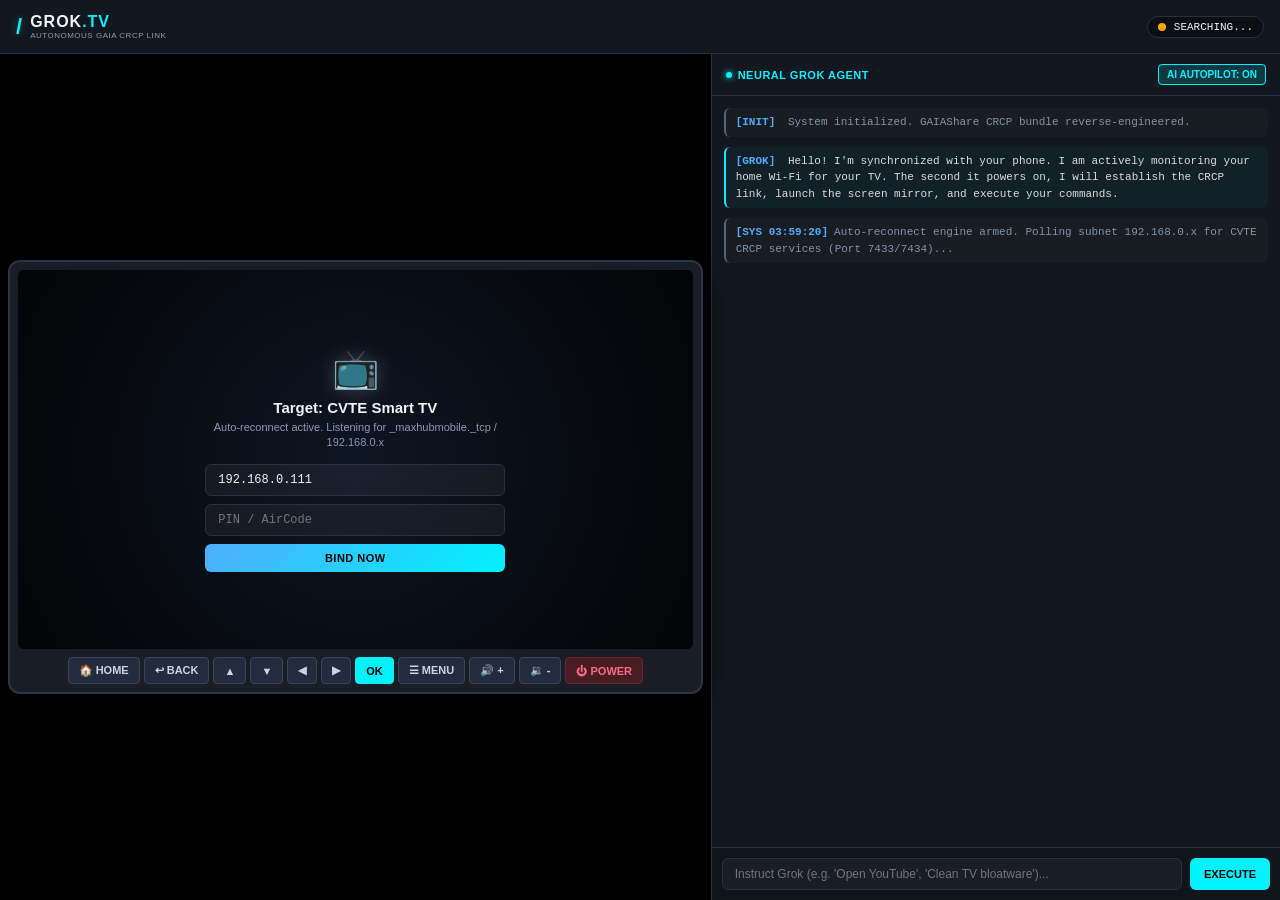
==== miniapp-gaia-grok/index.html @ cc1191ce "Add AntiGem Grok TV autonomous mini-app" ====
<!DOCTYPE html>
<html lang="en">
<head>
  <meta charset="UTF-8">
  <meta name="viewport" content="width=device-width, initial-scale=1.0, user-scalable=no, viewport-fit=cover">
  <title>GAIA Grok TV</title>
  <link rel="stylesheet" href="style.css">
</head>
<body>
  <div id="app">
    <!-- Header with Grok Cyberpunk branding -->
    <header class="grok-header">
      <div class="logo-area">
        <div class="grok-slash">/</div>
        <div class="title-wrap">
          <h1>GROK<span class="highlight">.TV</span></h1>
          <span class="sub">AUTONOMOUS GAIA CRCP LINK</span>
        </div>
      </div>
      <div class="connection-badge" id="connBadge">
        <span class="status-dot pulsing"></span>
        <span id="connStatusText">SEARCHING...</span>
      </div>
    </header>

    <!-- Main Workspace: Split View -->
    <main class="workspace">
      <!-- Left / Top: TV Viewport & Control Surface -->
      <section class="tv-container">
        <div class="tv-frame">
          <div class="tv-bezel">
            <div class="tv-screen" id="tvScreen">
              <!-- TV Canvas / Simulated Live Feed -->
              <canvas id="tvCanvas" width="960" height="540"></canvas>
              
              <!-- Touch & Cursor Overlay -->
              <div id="aiCursor" class="ai-cursor">
                <div class="cursor-glow"></div>
                <span class="cursor-label">GROK</span>
              </div>
              
              <!-- Disconnected / Searching Overlay -->
              <div class="tv-standby-overlay" id="tvStandby">
                <div class="radar-sweep"></div>
                <div class="standby-card">
                  <div class="standby-icon">📺</div>
                  <h3 id="standbyHeading">Target: CVTE Smart TV</h3>
                  <p id="standbySub">Auto-reconnect active. Listening for _maxhubmobile._tcp / 192.168.0.x</p>
                  
                  <div class="quick-config">
                    <input type="text" id="targetIpInput" placeholder="TV IP (e.g. 192.168.0.111)" value="192.168.0.111">
                    <input type="text" id="airCodeInput" placeholder="PIN / AirCode" maxlength="6">
                    <button id="btnManualConnect" class="cyber-btn">BIND NOW</button>
                  </div>
                </div>
              </div>
            </div>
            
            <div class="tv-controls-bar">
              <button class="nav-key" data-key="HOME">🏠 HOME</button>
              <button class="nav-key" data-key="BACK">↩ BACK</button>
              <button class="nav-key" data-key="UP">▲</button>
              <button class="nav-key" data-key="DOWN">▼</button>
              <button class="nav-key" data-key="LEFT">◀</button>
              <button class="nav-key" data-key="RIGHT">▶</button>
              <button class="nav-key highlight" data-key="OK">OK</button>
              <button class="nav-key" data-key="MENU">☰ MENU</button>
              <button class="nav-key" data-key="VOL_UP">🔊 +</button>
              <button class="nav-key" data-key="VOL_DOWN">🔉 -</button>
              <button class="nav-key red" data-key="POWER">⏻ POWER</button>
            </div>
          </div>
        </div>
      </section>

      <!-- Right / Bottom: Grok AI Live Activity & Neural Feed -->
      <section class="grok-sidebar">
        <div class="sidebar-header">
          <div class="ai-mode-tag">
            <span class="pulse-ring"></span>
            NEURAL GROK AGENT
          </div>
          <button id="btnAiToggle" class="toggle-btn active">AI AUTOPILOT: ON</button>
        </div>

        <!-- Grok Thinking & Action Stream -->
        <div class="ai-stream" id="aiStream">
          <div class="stream-entry sys">
            <span class="timestamp">[INIT]</span>
            <span class="msg">System initialized. GAIAShare CRCP bundle reverse-engineered.</span>
          </div>
          <div class="stream-entry ai">
            <span class="timestamp">[GROK]</span>
            <span class="msg">Hello! I'm synchronized with your phone. I am actively monitoring your home Wi-Fi for your TV. The second it powers on, I will establish the CRCP link, launch the screen mirror, and execute your commands.</span>
          </div>
        </div>

        <!-- Grok Prompt & Interactive Command Input -->
        <div class="grok-input-area">
          <input type="text" id="grokPrompt" placeholder="Instruct Grok (e.g. 'Open YouTube', 'Clean TV bloatware')...">
          <button id="btnSendPrompt" class="send-btn">EXECUTE</button>
        </div>
      </section>
    </main>
  </div>

  <script src="app.js"></script>
</body>
</html>
---- miniapp-gaia-grok/style.css ----
:root {
  --bg-dark: #0a0c10;
  --bg-card: #13171f;
  --bg-panel: #1a202c;
  --border-color: #273142;
  --text-main: #f0f4f8;
  --text-muted: #8b9bb4;
  --accent-cyan: #00f2fe;
  --accent-glow: rgba(0, 242, 254, 0.35);
  --accent-neon: #4facfe;
  --accent-danger: #ff4757;
  --font-mono: 'JetBrains Mono', 'Fira Code', 'Courier New', monospace;
  --font-sans: -apple-system, BlinkMacSystemFont, 'Segoe UI', Roboto, sans-serif;
}

* {
  box-sizing: border-box;
  margin: 0;
  padding: 0;
  -webkit-tap-highlight-color: transparent;
}

body {
  background-color: var(--bg-dark);
  color: var(--text-main);
  font-family: var(--font-sans);
  height: 100vh;
  overflow: hidden;
  display: flex;
  flex-direction: column;
}

#app {
  display: flex;
  flex-direction: column;
  height: 100vh;
}

/* Header */
.grok-header {
  height: 54px;
  background-color: var(--bg-card);
  border-bottom: 1px solid var(--border-color);
  display: flex;
  align-items: center;
  justify-content: space-between;
  padding: 0 16px;
  flex-shrink: 0;
}

.logo-area {
  display: flex;
  align-items: center;
  gap: 8px;
}

.grok-slash {
  font-size: 22px;
  font-weight: 900;
  color: var(--accent-cyan);
  text-shadow: 0 0 10px var(--accent-glow);
}

.title-wrap h1 {
  font-size: 16px;
  font-weight: 800;
  letter-spacing: 1px;
}

.title-wrap .highlight {
  color: var(--accent-cyan);
}

.title-wrap .sub {
  font-size: 8px;
  color: var(--text-muted);
  letter-spacing: 0.5px;
  display: block;
}

.connection-badge {
  display: flex;
  align-items: center;
  gap: 8px;
  background: rgba(0, 0, 0, 0.4);
  padding: 4px 10px;
  border-radius: 20px;
  border: 1px solid var(--border-color);
  font-family: var(--font-mono);
  font-size: 11px;
}

.status-dot {
  width: 8px;
  height: 8px;
  border-radius: 50%;
  background-color: #ffa502;
}

.status-dot.connected {
  background-color: #2ed573;
  box-shadow: 0 0 8px #2ed573;
}

.status-dot.pulsing {
  animation: pulse-ring 1.5s infinite ease-in-out;
}

@keyframes pulse-ring {
  0% { transform: scale(0.9); opacity: 0.7; }
  50% { transform: scale(1.3); opacity: 1; }
  100% { transform: scale(0.9); opacity: 0.7; }
}

/* Workspace Layout */
.workspace {
  flex: 1;
  display: flex;
  flex-direction: column;
  overflow: hidden;
}

@media (min-width: 768px) {
  .workspace {
    flex-direction: row;
  }
}

/* TV Bezel & Screen */
.tv-container {
  flex: 1.1;
  display: flex;
  flex-direction: column;
  background: #000;
  padding: 8px;
  position: relative;
  justify-content: center;
  align-items: center;
}

.tv-frame {
  width: 100%;
  max-width: 800px;
  display: flex;
  flex-direction: column;
  gap: 6px;
}

.tv-bezel {
  background: #181d26;
  border-radius: 12px;
  border: 2px solid #2b3648;
  padding: 8px;
  box-shadow: 0 10px 30px rgba(0,0,0,0.8);
  display: flex;
  flex-direction: column;
  gap: 8px;
}

.tv-screen {
  width: 100%;
  aspect-ratio: 16 / 9;
  background: #050608;
  border-radius: 6px;
  position: relative;
  overflow: hidden;
  cursor: crosshair;
}

#tvCanvas {
  width: 100%;
  height: 100%;
  display: block;
}

/* AI Cursor Indicator */
.ai-cursor {
  position: absolute;
  width: 22px;
  height: 22px;
  pointer-events: none;
  transform: translate(-50%, -50%);
  display: none;
  z-index: 10;
  transition: all 0.15s cubic-bezier(0.1, 0.7, 0.1, 1);
}

.cursor-glow {
  width: 100%;
  height: 100%;
  border: 2px solid var(--accent-cyan);
  border-radius: 50%;
  box-shadow: 0 0 12px var(--accent-cyan);
  background: rgba(0, 242, 254, 0.2);
}

.cursor-label {
  position: absolute;
  top: -16px;
  left: 20px;
  background: var(--accent-cyan);
  color: #000;
  font-size: 8px;
  font-weight: 800;
  padding: 1px 4px;
  border-radius: 3px;
}

/* Standby / Scanning Screen */
.tv-standby-overlay {
  position: absolute;
  inset: 0;
  display: flex;
  justify-content: center;
  align-items: center;
  background: radial-gradient(circle at center, #0e1522 0%, #030406 100%);
  z-index: 5;
}

.standby-card {
  text-align: center;
  padding: 20px;
  max-width: 340px;
}

.standby-icon {
  font-size: 38px;
  margin-bottom: 8px;
  filter: drop-shadow(0 0 10px rgba(255, 255, 255, 0.2));
}

.standby-card h3 {
  font-size: 15px;
  color: var(--text-main);
  margin-bottom: 4px;
}

.standby-card p {
  font-size: 11px;
  color: var(--text-muted);
  margin-bottom: 14px;
  line-height: 1.4;
}

.quick-config {
  display: flex;
  flex-direction: column;
  gap: 8px;
}

.quick-config input {
  background: rgba(255, 255, 255, 0.05);
  border: 1px solid var(--border-color);
  border-radius: 6px;
  color: var(--text-main);
  padding: 8px 12px;
  font-size: 12px;
  font-family: var(--font-mono);
  outline: none;
}

.quick-config input:focus {
  border-color: var(--accent-cyan);
}

.cyber-btn {
  background: linear-gradient(135deg, var(--accent-neon), var(--accent-cyan));
  color: #000;
  font-weight: 700;
  border: none;
  padding: 8px 14px;
  border-radius: 6px;
  cursor: pointer;
  font-size: 11px;
  letter-spacing: 0.5px;
}

/* TV Controls Bar */
.tv-controls-bar {
  display: flex;
  flex-wrap: wrap;
  gap: 4px;
  justify-content: center;
}

.nav-key {
  background: #232c3d;
  color: #c9d6df;
  border: 1px solid #37465f;
  padding: 6px 10px;
  border-radius: 4px;
  font-size: 11px;
  cursor: pointer;
  font-weight: 600;
}

.nav-key:active {
  background: var(--accent-cyan);
  color: #000;
}

.nav-key.highlight {
  background: var(--accent-cyan);
  color: #000;
  border-color: var(--accent-cyan);
}

.nav-key.red {
  background: #471d24;
  border-color: #69242f;
  color: #ff6b81;
}

/* Grok AI Sidebar */
.grok-sidebar {
  flex: 0.9;
  background-color: var(--bg-card);
  border-top: 1px solid var(--border-color);
  display: flex;
  flex-direction: column;
  overflow: hidden;
}

@media (min-width: 768px) {
  .grok-sidebar {
    border-top: none;
    border-left: 1px solid var(--border-color);
  }
}

.sidebar-header {
  padding: 10px 14px;
  border-bottom: 1px solid var(--border-color);
  display: flex;
  justify-content: space-between;
  align-items: center;
}

.ai-mode-tag {
  display: flex;
  align-items: center;
  gap: 6px;
  font-size: 11px;
  font-weight: 700;
  color: var(--accent-cyan);
  letter-spacing: 0.5px;
}

.pulse-ring {
  width: 6px;
  height: 6px;
  background-color: var(--accent-cyan);
  border-radius: 50%;
  box-shadow: 0 0 6px var(--accent-cyan);
}

.toggle-btn {
  background: rgba(0, 242, 254, 0.15);
  color: var(--accent-cyan);
  border: 1px solid var(--accent-cyan);
  padding: 4px 8px;
  font-size: 10px;
  font-weight: 700;
  border-radius: 4px;
  cursor: pointer;
}

/* AI Stream */
.ai-stream {
  flex: 1;
  padding: 12px;
  overflow-y: auto;
  display: flex;
  flex-direction: column;
  gap: 10px;
  font-family: var(--font-mono);
  font-size: 11px;
}

.stream-entry {
  line-height: 1.5;
  padding: 6px 10px;
  border-radius: 6px;
  background: rgba(255, 255, 255, 0.02);
  border-left: 2px solid transparent;
}

.stream-entry.sys {
  border-color: #576574;
  color: #8395a7;
}

.stream-entry.ai {
  border-color: var(--accent-cyan);
  background: rgba(0, 242, 254, 0.04);
  color: #dcdde1;
}

.stream-entry.action {
  border-color: #ffa502;
  color: #fffa65;
}

.stream-entry .timestamp {
  color: var(--accent-neon);
  margin-right: 6px;
  font-weight: bold;
}

/* Input Area */
.grok-input-area {
  padding: 10px;
  border-top: 1px solid var(--border-color);
  display: flex;
  gap: 8px;
  background: #10141b;
}

.grok-input-area input {
  flex: 1;
  background: #181d26;
  border: 1px solid var(--border-color);
  border-radius: 6px;
  padding: 8px 12px;
  color: var(--text-main);
  font-size: 12px;
  outline: none;
}

.grok-input-area input:focus {
  border-color: var(--accent-cyan);
}

.send-btn {
  background: var(--accent-cyan);
  color: #000;
  border: none;
  font-weight: 800;
  padding: 8px 14px;
  border-radius: 6px;
  cursor: pointer;
  font-size: 11px;
}
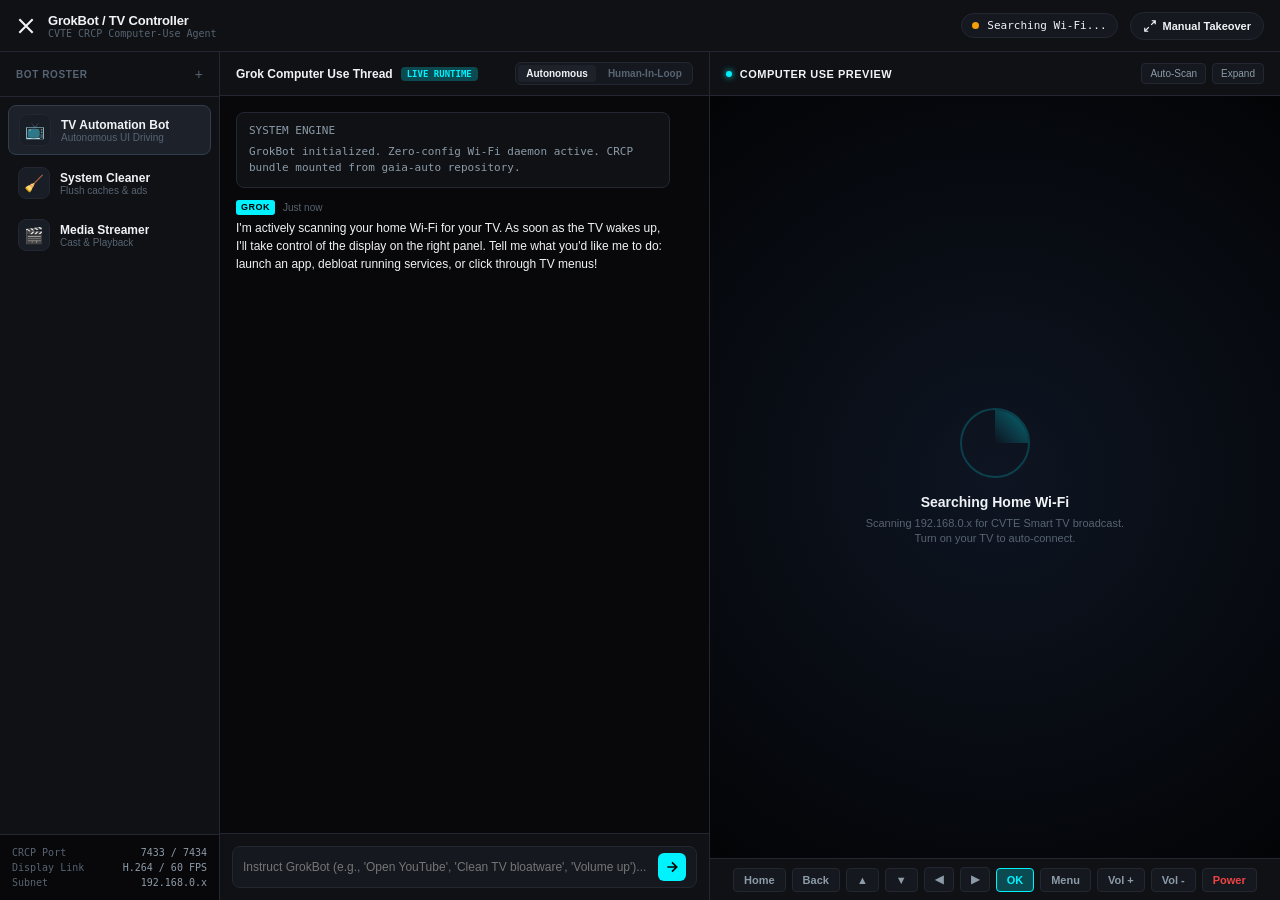
==== commit 5f75f7b0: "Overhaul mini-app to official xAI GrokBot Computer Use interface" ====
--- a/miniapp-gaia-grok/index.html
+++ b/miniapp-gaia-grok/index.html
@@ -3,105 +3,192 @@
 <head>
   <meta charset="UTF-8">
   <meta name="viewport" content="width=device-width, initial-scale=1.0, user-scalable=no, viewport-fit=cover">
-  <title>GAIA Grok TV</title>
+  <title>GrokBot — Computer Use & TV Automation</title>
   <link rel="stylesheet" href="style.css">
 </head>
-<body>
-  <div id="app">
-    <!-- Header with Grok Cyberpunk branding -->
-    <header class="grok-header">
-      <div class="logo-area">
-        <div class="grok-slash">/</div>
-        <div class="title-wrap">
-          <h1>GROK<span class="highlight">.TV</span></h1>
-          <span class="sub">AUTONOMOUS GAIA CRCP LINK</span>
+<body class="grok-dark">
+  <div id="app" class="grok-layout">
+    
+    <!-- Top Navigation Context Bar -->
+    <header class="grok-topbar">
+      <div class="topbar-left">
+        <div class="xai-logo">
+          <svg width="20" height="20" viewBox="0 0 24 24" fill="none" stroke="currentColor" stroke-width="2.5">
+            <path d="M4 4l16 16M4 20L20 4"/>
+          </svg>
+        </div>
+        <div class="bot-identity">
+          <span class="bot-name">GrokBot / TV Controller</span>
+          <span class="bot-role">CVTE CRCP Computer-Use Agent</span>
         </div>
       </div>
-      <div class="connection-badge" id="connBadge">
-        <span class="status-dot pulsing"></span>
-        <span id="connStatusText">SEARCHING...</span>
+
+      <div class="topbar-right">
+        <!-- Live Wi-Fi Radar Badge -->
+        <div class="connection-status" id="connStatus">
+          <span class="pulse-indicator"></span>
+          <span id="connLabel">Searching Wi-Fi...</span>
+        </div>
+
+        <button id="btnTakeover" class="action-pill-btn takeover">
+          <svg width="14" height="14" viewBox="0 0 24 24" fill="none" stroke="currentColor" stroke-width="2">
+            <path d="M15 3h6v6M9 21H3v-6M21 3l-7 7M3 21l7-7"/>
+          </svg>
+          <span id="takeoverText">Manual Takeover</span>
+        </button>
       </div>
     </header>
 
-    <!-- Main Workspace: Split View -->
-    <main class="workspace">
-      <!-- Left / Top: TV Viewport & Control Surface -->
-      <section class="tv-container">
-        <div class="tv-frame">
-          <div class="tv-bezel">
-            <div class="tv-screen" id="tvScreen">
-              <!-- TV Canvas / Simulated Live Feed -->
-              <canvas id="tvCanvas" width="960" height="540"></canvas>
-              
-              <!-- Touch & Cursor Overlay -->
-              <div id="aiCursor" class="ai-cursor">
-                <div class="cursor-glow"></div>
-                <span class="cursor-label">GROK</span>
-              </div>
-              
-              <!-- Disconnected / Searching Overlay -->
-              <div class="tv-standby-overlay" id="tvStandby">
-                <div class="radar-sweep"></div>
-                <div class="standby-card">
-                  <div class="standby-icon">📺</div>
-                  <h3 id="standbyHeading">Target: CVTE Smart TV</h3>
-                  <p id="standbySub">Auto-reconnect active. Listening for _maxhubmobile._tcp / 192.168.0.x</p>
-                  
-                  <div class="quick-config">
-                    <input type="text" id="targetIpInput" placeholder="TV IP (e.g. 192.168.0.111)" value="192.168.0.111">
-                    <input type="text" id="airCodeInput" placeholder="PIN / AirCode" maxlength="6">
-                    <button id="btnManualConnect" class="cyber-btn">BIND NOW</button>
-                  </div>
-                </div>
-              </div>
+    <!-- Main Multi-Pane Workspace -->
+    <div class="grok-workspace">
+      
+      <!-- Left Pane: Bot Roster & Task Modes -->
+      <aside class="bot-roster-pane">
+        <div class="roster-header">
+          <span>BOT ROSTER</span>
+          <button class="icon-btn-subtle" title="New Agent">+</button>
+        </div>
+
+        <ul class="roster-list">
+          <li class="roster-item active" data-bot="tv-agent">
+            <div class="bot-avatar tv-avatar">📺</div>
+            <div class="bot-meta">
+              <span class="name">TV Automation Bot</span>
+              <span class="status-msg">Autonomous UI Driving</span>
             </div>
-            
-            <div class="tv-controls-bar">
-              <button class="nav-key" data-key="HOME">🏠 HOME</button>
-              <button class="nav-key" data-key="BACK">↩ BACK</button>
-              <button class="nav-key" data-key="UP">▲</button>
-              <button class="nav-key" data-key="DOWN">▼</button>
-              <button class="nav-key" data-key="LEFT">◀</button>
-              <button class="nav-key" data-key="RIGHT">▶</button>
-              <button class="nav-key highlight" data-key="OK">OK</button>
-              <button class="nav-key" data-key="MENU">☰ MENU</button>
-              <button class="nav-key" data-key="VOL_UP">🔊 +</button>
-              <button class="nav-key" data-key="VOL_DOWN">🔉 -</button>
-              <button class="nav-key red" data-key="POWER">⏻ POWER</button>
+          </li>
+          <li class="roster-item" data-bot="debloat-agent">
+            <div class="bot-avatar clean-avatar">🧹</div>
+            <div class="bot-meta">
+              <span class="name">System Cleaner</span>
+              <span class="status-msg">Flush caches & ads</span>
             </div>
+          </li>
+          <li class="roster-item" data-bot="media-agent">
+            <div class="bot-avatar media-avatar">🎬</div>
+            <div class="bot-meta">
+              <span class="name">Media Streamer</span>
+              <span class="status-msg">Cast & Playback</span>
+            </div>
+          </li>
+        </ul>
+
+        <div class="roster-footer">
+          <div class="system-stats">
+            <div class="stat-row">
+              <span>CRCP Port</span>
+              <span class="val">7433 / 7434</span>
+            </div>
+            <div class="stat-row">
+              <span>Display Link</span>
+              <span class="val">H.264 / 60 FPS</span>
+            </div>
+            <div class="stat-row">
+              <span>Subnet</span>
+              <span class="val">192.168.0.x</span>
+            </div>
+          </div>
+        </div>
+      </aside>
+
+      <!-- Center Pane: Grok Neural Conversation & Action Log -->
+      <section class="grok-chat-pane">
+        <div class="chat-header">
+          <div class="chat-title">
+            <span class="agent-title">Grok Computer Use Thread</span>
+            <span class="agent-badge">LIVE RUNTIME</span>
+          </div>
+          <div class="mode-selector">
+            <button class="mode-chip active" id="modeAuto">Autonomous</button>
+            <button class="mode-chip" id="modeStep">Human-In-Loop</button>
+          </div>
+        </div>
+
+        <!-- Chat Stream & Execution Blocks -->
+        <div class="chat-feed" id="chatFeed">
+          <div class="message-block system">
+            <div class="msg-header">SYSTEM ENGINE</div>
+            <div class="msg-body">
+              GrokBot initialized. Zero-config Wi-Fi daemon active. CRCP bundle mounted from <code>gaia-auto</code> repository.
+            </div>
+          </div>
+
+          <div class="message-block grok">
+            <div class="msg-header">
+              <span class="grok-pill">GROK</span>
+              <span class="msg-time">Just now</span>
+            </div>
+            <div class="msg-body">
+              I'm actively scanning your home Wi-Fi for your TV. As soon as the TV wakes up, I'll take control of the display on the right panel. Tell me what you'd like me to do: launch an app, debloat running services, or click through TV menus!
+            </div>
+          </div>
+        </div>
+
+        <!-- Grok Input Field -->
+        <div class="chat-input-bar">
+          <div class="input-wrapper">
+            <textarea id="userInput" rows="1" placeholder="Instruct GrokBot (e.g., 'Open YouTube', 'Clean TV bloatware', 'Volume up')..."></textarea>
+            <button id="btnSend" class="send-action-btn">
+              <svg width="16" height="16" viewBox="0 0 24 24" fill="none" stroke="currentColor" stroke-width="2.5">
+                <path d="M5 12h14M12 5l7 7-7 7"/>
+              </svg>
+            </button>
           </div>
         </div>
       </section>
 
-      <!-- Right / Bottom: Grok AI Live Activity & Neural Feed -->
-      <section class="grok-sidebar">
-        <div class="sidebar-header">
-          <div class="ai-mode-tag">
-            <span class="pulse-ring"></span>
-            NEURAL GROK AGENT
+      <!-- Right Pane: Computer Use Live Preview (TV Display & Cursor) -->
+      <section class="computer-preview-pane">
+        <div class="preview-header">
+          <div class="preview-title">
+            <span class="live-dot"></span>
+            <span>COMPUTER USE PREVIEW</span>
           </div>
-          <button id="btnAiToggle" class="toggle-btn active">AI AUTOPILOT: ON</button>
-        </div>
-
-        <!-- Grok Thinking & Action Stream -->
-        <div class="ai-stream" id="aiStream">
-          <div class="stream-entry sys">
-            <span class="timestamp">[INIT]</span>
-            <span class="msg">System initialized. GAIAShare CRCP bundle reverse-engineered.</span>
-          </div>
-          <div class="stream-entry ai">
-            <span class="timestamp">[GROK]</span>
-            <span class="msg">Hello! I'm synchronized with your phone. I am actively monitoring your home Wi-Fi for your TV. The second it powers on, I will establish the CRCP link, launch the screen mirror, and execute your commands.</span>
+          <div class="preview-controls">
+            <button id="btnRescan" class="subtle-btn" title="Re-scan Wi-Fi">Auto-Scan</button>
+            <button id="btnFullscreen" class="subtle-btn" title="Expand View">Expand</button>
           </div>
         </div>
 
-        <!-- Grok Prompt & Interactive Command Input -->
-        <div class="grok-input-area">
-          <input type="text" id="grokPrompt" placeholder="Instruct Grok (e.g. 'Open YouTube', 'Clean TV bloatware')...">
-          <button id="btnSendPrompt" class="send-btn">EXECUTE</button>
+        <div class="tv-viewport" id="tvViewport">
+          <!-- TV Screen Surface -->
+          <canvas id="tvDisplay" width="960" height="540"></canvas>
+          
+          <!-- Grok AI Computer-Use Cursor -->
+          <div id="aiCursor" class="grok-cursor">
+            <svg width="22" height="22" viewBox="0 0 24 24" fill="#000" stroke="#00f2fe" stroke-width="2">
+              <polygon points="3 3 10.07 19.97 12.58 12.58 19.97 10.07 3 3"/>
+            </svg>
+            <div class="cursor-tag">GROK</div>
+          </div>
+
+          <!-- Standby / Search Radar Screen -->
+          <div class="standby-screen" id="standbyScreen">
+            <div class="radar-circle">
+              <div class="sweep-arm"></div>
+            </div>
+            <h4>Searching Home Wi-Fi</h4>
+            <p>Scanning 192.168.0.x for CVTE Smart TV broadcast. Turn on your TV to auto-connect.</p>
+          </div>
+        </div>
+
+        <!-- TV Physical Navigation Strip -->
+        <div class="tv-remote-strip">
+          <button class="pill-key" data-key="HOME">Home</button>
+          <button class="pill-key" data-key="BACK">Back</button>
+          <button class="pill-key" data-key="UP">▲</button>
+          <button class="pill-key" data-key="DOWN">▼</button>
+          <button class="pill-key" data-key="LEFT">◀</button>
+          <button class="pill-key" data-key="RIGHT">▶</button>
+          <button class="pill-key highlight" data-key="OK">OK</button>
+          <button class="pill-key" data-key="MENU">Menu</button>
+          <button class="pill-key" data-key="VOL_UP">Vol +</button>
+          <button class="pill-key" data-key="VOL_DOWN">Vol -</button>
+          <button class="pill-key red" data-key="POWER">Power</button>
         </div>
       </section>
-    </main>
+
+    </div>
   </div>
 
   <script src="app.js"></script>
--- a/miniapp-gaia-grok/style.css
+++ b/miniapp-gaia-grok/style.css
@@ -1,16 +1,19 @@
 :root {
-  --bg-dark: #0a0c10;
-  --bg-card: #13171f;
-  --bg-panel: #1a202c;
-  --border-color: #273142;
-  --text-main: #f0f4f8;
-  --text-muted: #8b9bb4;
-  --accent-cyan: #00f2fe;
-  --accent-glow: rgba(0, 242, 254, 0.35);
-  --accent-neon: #4facfe;
-  --accent-danger: #ff4757;
-  --font-mono: 'JetBrains Mono', 'Fira Code', 'Courier New', monospace;
-  --font-sans: -apple-system, BlinkMacSystemFont, 'Segoe UI', Roboto, sans-serif;
+  --bg-black: #08080a;
+  --bg-surface: #0f1115;
+  --bg-card: #15181e;
+  --bg-hover: #1c212a;
+  --border-subtle: #222732;
+  --border-active: #323d4e;
+  --text-primary: #f0f3f6;
+  --text-secondary: #8c9ba8;
+  --text-muted: #576472;
+  --grok-cyan: #00f2fe;
+  --grok-cyan-glow: rgba(0, 242, 254, 0.25);
+  --accent-green: #10b981;
+  --accent-red: #ef4444;
+  --font-sans: -apple-system, BlinkMacSystemFont, 'Inter', 'Segoe UI', Roboto, sans-serif;
+  --font-mono: 'JetBrains Mono', 'SF Mono', Consolas, monospace;
 }
 
 * {
@@ -20,27 +23,26 @@
   -webkit-tap-highlight-color: transparent;
 }
 
-body {
-  background-color: var(--bg-dark);
-  color: var(--text-main);
+body.grok-dark {
+  background-color: var(--bg-black);
+  color: var(--text-primary);
   font-family: var(--font-sans);
   height: 100vh;
   overflow: hidden;
-  display: flex;
-  flex-direction: column;
-}
-
-#app {
+  user-select: none;
+}
+
+.grok-layout {
   display: flex;
   flex-direction: column;
   height: 100vh;
 }
 
-/* Header */
-.grok-header {
-  height: 54px;
-  background-color: var(--bg-card);
-  border-bottom: 1px solid var(--border-color);
+/* Topbar */
+.grok-topbar {
+  height: 52px;
+  background-color: var(--bg-surface);
+  border-bottom: 1px solid var(--border-subtle);
   display: flex;
   align-items: center;
   justify-content: space-between;
@@ -48,396 +50,611 @@
   flex-shrink: 0;
 }
 
-.logo-area {
+.topbar-left {
+  display: flex;
+  align-items: center;
+  gap: 12px;
+}
+
+.xai-logo {
+  color: var(--text-primary);
+  display: flex;
+  align-items: center;
+}
+
+.bot-identity {
+  display: flex;
+  flex-direction: column;
+}
+
+.bot-name {
+  font-size: 13px;
+  font-weight: 700;
+  letter-spacing: -0.2px;
+}
+
+.bot-role {
+  font-size: 10px;
+  color: var(--text-muted);
+  font-family: var(--font-mono);
+}
+
+.topbar-right {
+  display: flex;
+  align-items: center;
+  gap: 12px;
+}
+
+.connection-status {
   display: flex;
   align-items: center;
   gap: 8px;
-}
-
-.grok-slash {
-  font-size: 22px;
-  font-weight: 900;
-  color: var(--accent-cyan);
-  text-shadow: 0 0 10px var(--accent-glow);
-}
-
-.title-wrap h1 {
+  background: var(--bg-card);
+  border: 1px solid var(--border-subtle);
+  padding: 5px 10px;
+  border-radius: 20px;
+  font-size: 11px;
+  font-family: var(--font-mono);
+}
+
+.pulse-indicator {
+  width: 7px;
+  height: 7px;
+  border-radius: 50%;
+  background-color: #f59e0b;
+  animation: pulse-ring 1.5s infinite ease-in-out;
+}
+
+.pulse-indicator.connected {
+  background-color: var(--accent-green);
+  box-shadow: 0 0 8px var(--accent-green);
+  animation: none;
+}
+
+@keyframes pulse-ring {
+  0% { transform: scale(0.9); opacity: 0.6; }
+  50% { transform: scale(1.3); opacity: 1; }
+  100% { transform: scale(0.9); opacity: 0.6; }
+}
+
+.action-pill-btn {
+  display: flex;
+  align-items: center;
+  gap: 6px;
+  background: var(--bg-card);
+  color: var(--text-primary);
+  border: 1px solid var(--border-subtle);
+  padding: 6px 12px;
+  border-radius: 20px;
+  font-size: 11px;
+  font-weight: 600;
+  cursor: pointer;
+  transition: all 0.2s;
+}
+
+.action-pill-btn:hover {
+  background: var(--bg-hover);
+  border-color: var(--border-active);
+}
+
+.action-pill-btn.takeover.active {
+  background: var(--grok-cyan-glow);
+  color: var(--grok-cyan);
+  border-color: var(--grok-cyan);
+}
+
+/* Workspace Multi-Pane */
+.grok-workspace {
+  flex: 1;
+  display: flex;
+  overflow: hidden;
+}
+
+/* Left: Bot Roster */
+.bot-roster-pane {
+  width: 220px;
+  background-color: var(--bg-surface);
+  border-right: 1px solid var(--border-subtle);
+  display: flex;
+  flex-direction: column;
+  flex-shrink: 0;
+}
+
+@media (max-width: 800px) {
+  .bot-roster-pane {
+    display: none; /* Mobile responsiveness */
+  }
+}
+
+.roster-header {
+  padding: 14px 16px;
+  font-size: 10px;
+  font-weight: 700;
+  color: var(--text-muted);
+  letter-spacing: 0.6px;
+  display: flex;
+  justify-content: space-between;
+  align-items: center;
+  border-bottom: 1px solid var(--border-subtle);
+}
+
+.icon-btn-subtle {
+  background: none;
+  border: none;
+  color: var(--text-muted);
+  font-size: 14px;
+  cursor: pointer;
+}
+
+.roster-list {
+  list-style: none;
+  padding: 8px;
+  display: flex;
+  flex-direction: column;
+  gap: 4px;
+  flex: 1;
+}
+
+.roster-item {
+  display: flex;
+  align-items: center;
+  gap: 10px;
+  padding: 8px 10px;
+  border-radius: 8px;
+  cursor: pointer;
+  transition: background 0.15s;
+}
+
+.roster-item:hover {
+  background: var(--bg-card);
+}
+
+.roster-item.active {
+  background: var(--bg-hover);
+  border: 1px solid var(--border-active);
+}
+
+.bot-avatar {
+  width: 32px;
+  height: 32px;
+  border-radius: 8px;
+  display: flex;
+  align-items: center;
+  justify-content: center;
   font-size: 16px;
-  font-weight: 800;
-  letter-spacing: 1px;
-}
-
-.title-wrap .highlight {
-  color: var(--accent-cyan);
-}
-
-.title-wrap .sub {
-  font-size: 8px;
-  color: var(--text-muted);
-  letter-spacing: 0.5px;
-  display: block;
-}
-
-.connection-badge {
+  background: #181d26;
+  border: 1px solid var(--border-subtle);
+}
+
+.bot-meta {
+  display: flex;
+  flex-direction: column;
+  overflow: hidden;
+}
+
+.bot-meta .name {
+  font-size: 12px;
+  font-weight: 600;
+  color: var(--text-primary);
+  white-space: nowrap;
+  overflow: hidden;
+  text-overflow: ellipsis;
+}
+
+.bot-meta .status-msg {
+  font-size: 10px;
+  color: var(--text-muted);
+  white-space: nowrap;
+  overflow: hidden;
+  text-overflow: ellipsis;
+}
+
+.roster-footer {
+  padding: 12px;
+  border-top: 1px solid var(--border-subtle);
+  background: var(--bg-black);
+}
+
+.system-stats {
+  display: flex;
+  flex-direction: column;
+  gap: 4px;
+  font-family: var(--font-mono);
+  font-size: 10px;
+  color: var(--text-muted);
+}
+
+.stat-row {
+  display: flex;
+  justify-content: space-between;
+}
+
+.stat-row .val {
+  color: var(--text-secondary);
+}
+
+/* Center: Chat & Actions Feed */
+.grok-chat-pane {
+  flex: 1.2;
+  background-color: var(--bg-black);
+  display: flex;
+  flex-direction: column;
+  border-right: 1px solid var(--border-subtle);
+  overflow: hidden;
+}
+
+.chat-header {
+  height: 44px;
+  padding: 0 16px;
+  display: flex;
+  align-items: center;
+  justify-content: space-between;
+  border-bottom: 1px solid var(--border-subtle);
+  background: var(--bg-surface);
+}
+
+.chat-title {
   display: flex;
   align-items: center;
   gap: 8px;
-  background: rgba(0, 0, 0, 0.4);
-  padding: 4px 10px;
-  border-radius: 20px;
-  border: 1px solid var(--border-color);
+}
+
+.agent-title {
+  font-size: 12px;
+  font-weight: 600;
+}
+
+.agent-badge {
+  font-size: 9px;
+  font-family: var(--font-mono);
+  background: var(--grok-cyan-glow);
+  color: var(--grok-cyan);
+  padding: 2px 6px;
+  border-radius: 4px;
+  font-weight: 700;
+}
+
+.mode-selector {
+  display: flex;
+  gap: 4px;
+  background: var(--bg-card);
+  padding: 2px;
+  border-radius: 6px;
+  border: 1px solid var(--border-subtle);
+}
+
+.mode-chip {
+  background: none;
+  border: none;
+  color: var(--text-muted);
+  font-size: 10px;
+  padding: 3px 8px;
+  border-radius: 4px;
+  cursor: pointer;
+  font-weight: 600;
+}
+
+.mode-chip.active {
+  background: var(--bg-hover);
+  color: var(--text-primary);
+}
+
+.chat-feed {
+  flex: 1;
+  padding: 16px;
+  overflow-y: auto;
+  display: flex;
+  flex-direction: column;
+  gap: 12px;
+}
+
+.message-block {
+  display: flex;
+  flex-direction: column;
+  gap: 4px;
+  max-width: 95%;
+  line-height: 1.5;
+}
+
+.message-block.system {
+  background: var(--bg-surface);
+  border: 1px solid var(--border-subtle);
+  padding: 10px 12px;
+  border-radius: 8px;
   font-family: var(--font-mono);
   font-size: 11px;
-}
-
-.status-dot {
-  width: 8px;
-  height: 8px;
+  color: var(--text-secondary);
+}
+
+.message-block.grok .msg-header {
+  display: flex;
+  align-items: center;
+  gap: 8px;
+}
+
+.grok-pill {
+  font-size: 9px;
+  font-weight: 800;
+  background: var(--grok-cyan);
+  color: #000;
+  padding: 1px 5px;
+  border-radius: 3px;
+  letter-spacing: 0.5px;
+}
+
+.msg-time {
+  font-size: 10px;
+  color: var(--text-muted);
+}
+
+.message-block.grok .msg-body {
+  font-size: 12px;
+  color: var(--text-primary);
+}
+
+.message-block.user {
+  align-self: flex-end;
+  background: var(--bg-card);
+  border: 1px solid var(--border-active);
+  padding: 8px 12px;
+  border-radius: 8px;
+  font-size: 12px;
+}
+
+.action-step-card {
+  margin-top: 6px;
+  background: #0d1219;
+  border: 1px solid #1f2c3f;
+  border-left: 3px solid var(--grok-cyan);
+  padding: 8px 12px;
+  border-radius: 4px;
+  font-family: var(--font-mono);
+  font-size: 11px;
+}
+
+.action-step-card .step-title {
+  color: var(--grok-cyan);
+  font-weight: 700;
+  margin-bottom: 2px;
+}
+
+/* Chat Input Bar */
+.chat-input-bar {
+  padding: 12px;
+  border-top: 1px solid var(--border-subtle);
+  background: var(--bg-surface);
+}
+
+.input-wrapper {
+  display: flex;
+  align-items: center;
+  background: var(--bg-card);
+  border: 1px solid var(--border-subtle);
+  border-radius: 8px;
+  padding: 6px 10px;
+  transition: border-color 0.2s;
+}
+
+.input-wrapper:focus-within {
+  border-color: var(--grok-cyan);
+}
+
+.input-wrapper textarea {
+  flex: 1;
+  background: transparent;
+  border: none;
+  outline: none;
+  color: var(--text-primary);
+  font-size: 12px;
+  resize: none;
+  font-family: inherit;
+}
+
+.send-action-btn {
+  background: var(--grok-cyan);
+  color: #000;
+  border: none;
+  width: 28px;
+  height: 28px;
+  border-radius: 6px;
+  display: flex;
+  align-items: center;
+  justify-content: center;
+  cursor: pointer;
+  transition: opacity 0.15s;
+}
+
+.send-action-btn:hover {
+  opacity: 0.9;
+}
+
+/* Right: Computer Preview Pane */
+.computer-preview-pane {
+  flex: 1.4;
+  background: #000;
+  display: flex;
+  flex-direction: column;
+  overflow: hidden;
+}
+
+.preview-header {
+  height: 44px;
+  padding: 0 16px;
+  background: var(--bg-surface);
+  border-bottom: 1px solid var(--border-subtle);
+  display: flex;
+  align-items: center;
+  justify-content: space-between;
+}
+
+.preview-title {
+  display: flex;
+  align-items: center;
+  gap: 8px;
+  font-size: 11px;
+  font-weight: 700;
+  letter-spacing: 0.5px;
+}
+
+.live-dot {
+  width: 6px;
+  height: 6px;
   border-radius: 50%;
-  background-color: #ffa502;
-}
-
-.status-dot.connected {
-  background-color: #2ed573;
-  box-shadow: 0 0 8px #2ed573;
-}
-
-.status-dot.pulsing {
-  animation: pulse-ring 1.5s infinite ease-in-out;
-}
-
-@keyframes pulse-ring {
-  0% { transform: scale(0.9); opacity: 0.7; }
-  50% { transform: scale(1.3); opacity: 1; }
-  100% { transform: scale(0.9); opacity: 0.7; }
-}
-
-/* Workspace Layout */
-.workspace {
+  background: var(--grok-cyan);
+  box-shadow: 0 0 6px var(--grok-cyan);
+}
+
+.preview-controls {
+  display: flex;
+  gap: 6px;
+}
+
+.subtle-btn {
+  background: var(--bg-card);
+  color: var(--text-secondary);
+  border: 1px solid var(--border-subtle);
+  padding: 4px 8px;
+  font-size: 10px;
+  border-radius: 4px;
+  cursor: pointer;
+}
+
+.subtle-btn:hover {
+  color: var(--text-primary);
+  border-color: var(--border-active);
+}
+
+/* TV Viewport */
+.tv-viewport {
   flex: 1;
-  display: flex;
-  flex-direction: column;
-  overflow: hidden;
-}
-
-@media (min-width: 768px) {
-  .workspace {
-    flex-direction: row;
-  }
-}
-
-/* TV Bezel & Screen */
-.tv-container {
-  flex: 1.1;
-  display: flex;
-  flex-direction: column;
-  background: #000;
-  padding: 8px;
   position: relative;
+  display: flex;
+  align-items: center;
   justify-content: center;
-  align-items: center;
-}
-
-.tv-frame {
-  width: 100%;
-  max-width: 800px;
-  display: flex;
-  flex-direction: column;
-  gap: 6px;
-}
-
-.tv-bezel {
-  background: #181d26;
-  border-radius: 12px;
-  border: 2px solid #2b3648;
-  padding: 8px;
-  box-shadow: 0 10px 30px rgba(0,0,0,0.8);
-  display: flex;
-  flex-direction: column;
-  gap: 8px;
-}
-
-.tv-screen {
+  background: #050608;
+  overflow: hidden;
+}
+
+#tvDisplay {
   width: 100%;
   aspect-ratio: 16 / 9;
-  background: #050608;
-  border-radius: 6px;
-  position: relative;
-  overflow: hidden;
-  cursor: crosshair;
-}
-
-#tvCanvas {
-  width: 100%;
-  height: 100%;
-  display: block;
-}
-
-/* AI Cursor Indicator */
-.ai-cursor {
+  max-height: 100%;
+  object-fit: contain;
+  background: #090c13;
+}
+
+/* Grok AI Mouse Cursor */
+.grok-cursor {
   position: absolute;
-  width: 22px;
-  height: 22px;
   pointer-events: none;
-  transform: translate(-50%, -50%);
+  transform: translate(0, 0);
   display: none;
   z-index: 10;
-  transition: all 0.15s cubic-bezier(0.1, 0.7, 0.1, 1);
-}
-
-.cursor-glow {
-  width: 100%;
-  height: 100%;
-  border: 2px solid var(--accent-cyan);
-  border-radius: 50%;
-  box-shadow: 0 0 12px var(--accent-cyan);
-  background: rgba(0, 242, 254, 0.2);
-}
-
-.cursor-label {
+  transition: all 0.2s cubic-bezier(0.1, 0.7, 0.1, 1);
+  filter: drop-shadow(0 0 8px rgba(0, 242, 254, 0.8));
+}
+
+.cursor-tag {
   position: absolute;
-  top: -16px;
-  left: 20px;
-  background: var(--accent-cyan);
+  top: 14px;
+  left: 14px;
+  background: var(--grok-cyan);
   color: #000;
   font-size: 8px;
   font-weight: 800;
   padding: 1px 4px;
-  border-radius: 3px;
-}
-
-/* Standby / Scanning Screen */
-.tv-standby-overlay {
+  border-radius: 2px;
+  font-family: var(--font-mono);
+}
+
+/* Standby Radar */
+.standby-screen {
   position: absolute;
   inset: 0;
-  display: flex;
+  background: radial-gradient(circle at center, #0e1522 0%, #030406 100%);
+  display: flex;
+  flex-direction: column;
+  align-items: center;
   justify-content: center;
-  align-items: center;
-  background: radial-gradient(circle at center, #0e1522 0%, #030406 100%);
+  text-align: center;
+  padding: 24px;
   z-index: 5;
 }
 
-.standby-card {
-  text-align: center;
-  padding: 20px;
-  max-width: 340px;
-}
-
-.standby-icon {
-  font-size: 38px;
-  margin-bottom: 8px;
-  filter: drop-shadow(0 0 10px rgba(255, 255, 255, 0.2));
-}
-
-.standby-card h3 {
-  font-size: 15px;
-  color: var(--text-main);
-  margin-bottom: 4px;
-}
-
-.standby-card p {
+.radar-circle {
+  width: 70px;
+  height: 70px;
+  border-radius: 50%;
+  border: 2px solid rgba(0, 242, 254, 0.2);
+  position: relative;
+  margin-bottom: 16px;
+  overflow: hidden;
+}
+
+.sweep-arm {
+  position: absolute;
+  width: 50%;
+  height: 50%;
+  top: 0;
+  right: 0;
+  background: linear-gradient(45deg, transparent, rgba(0, 242, 254, 0.4));
+  transform-origin: 0% 100%;
+  animation: radar-spin 2s linear infinite;
+}
+
+@keyframes radar-spin {
+  0% { transform: rotate(0deg); }
+  100% { transform: rotate(360deg); }
+}
+
+.standby-screen h4 {
+  font-size: 14px;
+  font-weight: 700;
+  margin-bottom: 6px;
+}
+
+.standby-screen p {
   font-size: 11px;
   color: var(--text-muted);
-  margin-bottom: 14px;
+  max-width: 260px;
   line-height: 1.4;
 }
 
-.quick-config {
-  display: flex;
-  flex-direction: column;
-  gap: 8px;
-}
-
-.quick-config input {
-  background: rgba(255, 255, 255, 0.05);
-  border: 1px solid var(--border-color);
-  border-radius: 6px;
-  color: var(--text-main);
+/* Remote Strip */
+.tv-remote-strip {
+  background: var(--bg-surface);
+  border-top: 1px solid var(--border-subtle);
   padding: 8px 12px;
-  font-size: 12px;
-  font-family: var(--font-mono);
-  outline: none;
-}
-
-.quick-config input:focus {
-  border-color: var(--accent-cyan);
-}
-
-.cyber-btn {
-  background: linear-gradient(135deg, var(--accent-neon), var(--accent-cyan));
-  color: #000;
-  font-weight: 700;
-  border: none;
-  padding: 8px 14px;
-  border-radius: 6px;
-  cursor: pointer;
-  font-size: 11px;
-  letter-spacing: 0.5px;
-}
-
-/* TV Controls Bar */
-.tv-controls-bar {
-  display: flex;
-  flex-wrap: wrap;
-  gap: 4px;
+  display: flex;
+  gap: 6px;
+  overflow-x: auto;
+  align-items: center;
   justify-content: center;
 }
 
-.nav-key {
-  background: #232c3d;
-  color: #c9d6df;
-  border: 1px solid #37465f;
-  padding: 6px 10px;
+.pill-key {
+  background: var(--bg-card);
+  color: var(--text-secondary);
+  border: 1px solid var(--border-subtle);
+  padding: 5px 10px;
   border-radius: 4px;
   font-size: 11px;
   cursor: pointer;
+  white-space: nowrap;
   font-weight: 600;
 }
 
-.nav-key:active {
-  background: var(--accent-cyan);
+.pill-key:active {
+  background: var(--grok-cyan);
   color: #000;
 }
 
-.nav-key.highlight {
-  background: var(--accent-cyan);
-  color: #000;
-  border-color: var(--accent-cyan);
-}
-
-.nav-key.red {
-  background: #471d24;
-  border-color: #69242f;
-  color: #ff6b81;
-}
-
-/* Grok AI Sidebar */
-.grok-sidebar {
-  flex: 0.9;
-  background-color: var(--bg-card);
-  border-top: 1px solid var(--border-color);
-  display: flex;
-  flex-direction: column;
-  overflow: hidden;
-}
-
-@media (min-width: 768px) {
-  .grok-sidebar {
-    border-top: none;
-    border-left: 1px solid var(--border-color);
-  }
-}
-
-.sidebar-header {
-  padding: 10px 14px;
-  border-bottom: 1px solid var(--border-color);
-  display: flex;
-  justify-content: space-between;
-  align-items: center;
-}
-
-.ai-mode-tag {
-  display: flex;
-  align-items: center;
-  gap: 6px;
-  font-size: 11px;
-  font-weight: 700;
-  color: var(--accent-cyan);
-  letter-spacing: 0.5px;
-}
-
-.pulse-ring {
-  width: 6px;
-  height: 6px;
-  background-color: var(--accent-cyan);
-  border-radius: 50%;
-  box-shadow: 0 0 6px var(--accent-cyan);
-}
-
-.toggle-btn {
-  background: rgba(0, 242, 254, 0.15);
-  color: var(--accent-cyan);
-  border: 1px solid var(--accent-cyan);
-  padding: 4px 8px;
-  font-size: 10px;
-  font-weight: 700;
-  border-radius: 4px;
-  cursor: pointer;
-}
-
-/* AI Stream */
-.ai-stream {
-  flex: 1;
-  padding: 12px;
-  overflow-y: auto;
-  display: flex;
-  flex-direction: column;
-  gap: 10px;
-  font-family: var(--font-mono);
-  font-size: 11px;
-}
-
-.stream-entry {
-  line-height: 1.5;
-  padding: 6px 10px;
-  border-radius: 6px;
-  background: rgba(255, 255, 255, 0.02);
-  border-left: 2px solid transparent;
-}
-
-.stream-entry.sys {
-  border-color: #576574;
-  color: #8395a7;
-}
-
-.stream-entry.ai {
-  border-color: var(--accent-cyan);
-  background: rgba(0, 242, 254, 0.04);
-  color: #dcdde1;
-}
-
-.stream-entry.action {
-  border-color: #ffa502;
-  color: #fffa65;
-}
-
-.stream-entry .timestamp {
-  color: var(--accent-neon);
-  margin-right: 6px;
-  font-weight: bold;
-}
-
-/* Input Area */
-.grok-input-area {
-  padding: 10px;
-  border-top: 1px solid var(--border-color);
-  display: flex;
-  gap: 8px;
-  background: #10141b;
-}
-
-.grok-input-area input {
-  flex: 1;
-  background: #181d26;
-  border: 1px solid var(--border-color);
-  border-radius: 6px;
-  padding: 8px 12px;
-  color: var(--text-main);
-  font-size: 12px;
-  outline: none;
-}
-
-.grok-input-area input:focus {
-  border-color: var(--accent-cyan);
-}
-
-.send-btn {
-  background: var(--accent-cyan);
-  color: #000;
-  border: none;
-  font-weight: 800;
-  padding: 8px 14px;
-  border-radius: 6px;
-  cursor: pointer;
-  font-size: 11px;
-}
+.pill-key.highlight {
+  background: var(--grok-cyan-glow);
+  color: var(--grok-cyan);
+  border-color: var(--grok-cyan);
+}
+
+.pill-key.red {
+  color: var(--accent-red);
+}
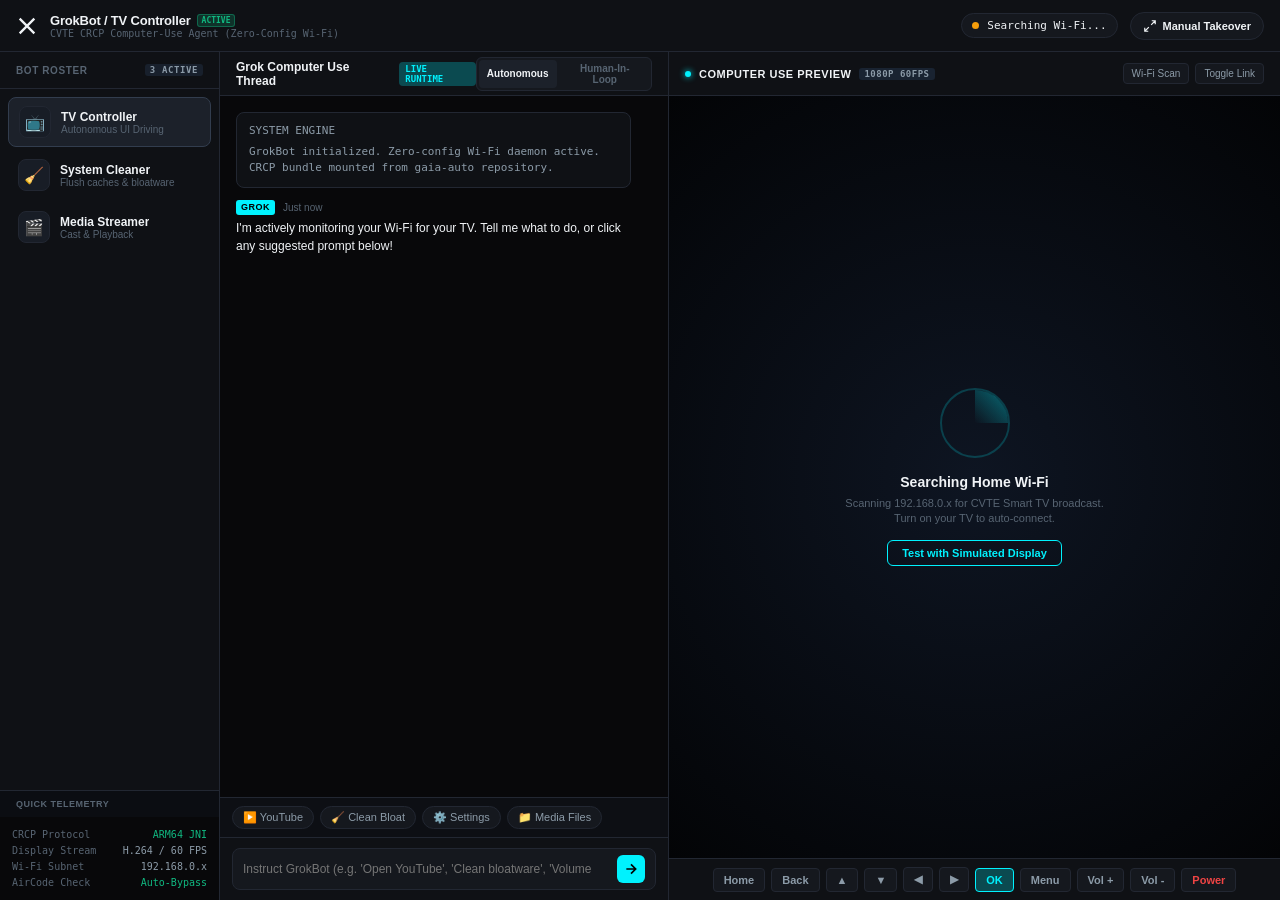
==== commit 993ee9e2: "Enhance GrokBot with interactive suggestion chips, ripple feedback and instant viewport simulation" ====
--- a/miniapp-gaia-grok/index.html
+++ b/miniapp-gaia-grok/index.html
@@ -13,13 +13,16 @@
     <header class="grok-topbar">
       <div class="topbar-left">
         <div class="xai-logo">
-          <svg width="20" height="20" viewBox="0 0 24 24" fill="none" stroke="currentColor" stroke-width="2.5">
+          <svg width="22" height="22" viewBox="0 0 24 24" fill="none" stroke="currentColor" stroke-width="2.5">
             <path d="M4 4l16 16M4 20L20 4"/>
           </svg>
         </div>
         <div class="bot-identity">
-          <span class="bot-name">GrokBot / TV Controller</span>
-          <span class="bot-role">CVTE CRCP Computer-Use Agent</span>
+          <div class="bot-title-line">
+            <span class="bot-name" id="currentBotTitle">GrokBot / TV Controller</span>
+            <span class="active-badge">ACTIVE</span>
+          </div>
+          <span class="bot-role">CVTE CRCP Computer-Use Agent (Zero-Config Wi-Fi)</span>
         </div>
       </div>
 
@@ -46,14 +49,14 @@
       <aside class="bot-roster-pane">
         <div class="roster-header">
           <span>BOT ROSTER</span>
-          <button class="icon-btn-subtle" title="New Agent">+</button>
+          <span class="roster-count">3 ACTIVE</span>
         </div>
 
         <ul class="roster-list">
           <li class="roster-item active" data-bot="tv-agent">
             <div class="bot-avatar tv-avatar">📺</div>
             <div class="bot-meta">
-              <span class="name">TV Automation Bot</span>
+              <span class="name">TV Controller</span>
               <span class="status-msg">Autonomous UI Driving</span>
             </div>
           </li>
@@ -61,7 +64,7 @@
             <div class="bot-avatar clean-avatar">🧹</div>
             <div class="bot-meta">
               <span class="name">System Cleaner</span>
-              <span class="status-msg">Flush caches & ads</span>
+              <span class="status-msg">Flush caches & bloatware</span>
             </div>
           </li>
           <li class="roster-item" data-bot="media-agent">
@@ -73,19 +76,24 @@
           </li>
         </ul>
 
+        <div class="roster-section-title">QUICK TELEMETRY</div>
         <div class="roster-footer">
           <div class="system-stats">
             <div class="stat-row">
-              <span>CRCP Port</span>
-              <span class="val">7433 / 7434</span>
-            </div>
-            <div class="stat-row">
-              <span>Display Link</span>
+              <span>CRCP Protocol</span>
+              <span class="val green">ARM64 JNI</span>
+            </div>
+            <div class="stat-row">
+              <span>Display Stream</span>
               <span class="val">H.264 / 60 FPS</span>
             </div>
             <div class="stat-row">
-              <span>Subnet</span>
+              <span>Wi-Fi Subnet</span>
               <span class="val">192.168.0.x</span>
+            </div>
+            <div class="stat-row">
+              <span>AirCode Check</span>
+              <span class="val green">Auto-Bypass</span>
             </div>
           </div>
         </div>
@@ -119,15 +127,23 @@
               <span class="msg-time">Just now</span>
             </div>
             <div class="msg-body">
-              I'm actively scanning your home Wi-Fi for your TV. As soon as the TV wakes up, I'll take control of the display on the right panel. Tell me what you'd like me to do: launch an app, debloat running services, or click through TV menus!
-            </div>
-          </div>
+              I'm actively monitoring your Wi-Fi for your TV. Tell me what to do, or click any suggested prompt below!
+            </div>
+          </div>
+        </div>
+
+        <!-- Quick Action Suggestion Chips -->
+        <div class="quick-chips-bar">
+          <button class="suggestion-chip" data-prompt="Launch YouTube">▶️ YouTube</button>
+          <button class="suggestion-chip" data-prompt="Clean TV bloatware and free RAM">🧹 Clean Bloat</button>
+          <button class="suggestion-chip" data-prompt="Open TV Settings">⚙️ Settings</button>
+          <button class="suggestion-chip" data-prompt="Open Media Browser">📁 Media Files</button>
         </div>
 
         <!-- Grok Input Field -->
         <div class="chat-input-bar">
           <div class="input-wrapper">
-            <textarea id="userInput" rows="1" placeholder="Instruct GrokBot (e.g., 'Open YouTube', 'Clean TV bloatware', 'Volume up')..."></textarea>
+            <textarea id="userInput" rows="1" placeholder="Instruct GrokBot (e.g. 'Open YouTube', 'Clean bloatware', 'Volume up')..."></textarea>
             <button id="btnSend" class="send-action-btn">
               <svg width="16" height="16" viewBox="0 0 24 24" fill="none" stroke="currentColor" stroke-width="2.5">
                 <path d="M5 12h14M12 5l7 7-7 7"/>
@@ -143,10 +159,11 @@
           <div class="preview-title">
             <span class="live-dot"></span>
             <span>COMPUTER USE PREVIEW</span>
+            <span class="tv-resolution-badge">1080P 60FPS</span>
           </div>
           <div class="preview-controls">
-            <button id="btnRescan" class="subtle-btn" title="Re-scan Wi-Fi">Auto-Scan</button>
-            <button id="btnFullscreen" class="subtle-btn" title="Expand View">Expand</button>
+            <button id="btnRescan" class="subtle-btn" title="Re-scan Wi-Fi">Wi-Fi Scan</button>
+            <button id="btnSimulatePower" class="subtle-btn" title="Toggle Simulation Link">Toggle Link</button>
           </div>
         </div>
 
@@ -162,6 +179,9 @@
             <div class="cursor-tag">GROK</div>
           </div>
 
+          <!-- Click Ripple Animation Layer -->
+          <div id="clickRipple" class="click-ripple"></div>
+
           <!-- Standby / Search Radar Screen -->
           <div class="standby-screen" id="standbyScreen">
             <div class="radar-circle">
@@ -169,6 +189,7 @@
             </div>
             <h4>Searching Home Wi-Fi</h4>
             <p>Scanning 192.168.0.x for CVTE Smart TV broadcast. Turn on your TV to auto-connect.</p>
+            <button id="btnWakeSim" class="cyber-outline-btn">Test with Simulated Display</button>
           </div>
         </div>
 
--- a/miniapp-gaia-grok/style.css
+++ b/miniapp-gaia-grok/style.css
@@ -67,10 +67,27 @@
   flex-direction: column;
 }
 
+.bot-title-line {
+  display: flex;
+  align-items: center;
+  gap: 6px;
+}
+
 .bot-name {
   font-size: 13px;
   font-weight: 700;
   letter-spacing: -0.2px;
+}
+
+.active-badge {
+  font-size: 8px;
+  font-weight: 800;
+  background: rgba(16, 185, 129, 0.2);
+  color: var(--accent-green);
+  border: 1px solid rgba(16, 185, 129, 0.4);
+  padding: 1px 4px;
+  border-radius: 3px;
+  font-family: var(--font-mono);
 }
 
 .bot-role {
@@ -162,12 +179,12 @@
 
 @media (max-width: 800px) {
   .bot-roster-pane {
-    display: none; /* Mobile responsiveness */
+    display: none;
   }
 }
 
 .roster-header {
-  padding: 14px 16px;
+  padding: 12px 16px;
   font-size: 10px;
   font-weight: 700;
   color: var(--text-muted);
@@ -178,12 +195,13 @@
   border-bottom: 1px solid var(--border-subtle);
 }
 
-.icon-btn-subtle {
-  background: none;
-  border: none;
-  color: var(--text-muted);
-  font-size: 14px;
-  cursor: pointer;
+.roster-count {
+  font-size: 9px;
+  font-family: var(--font-mono);
+  background: #18202c;
+  color: var(--text-secondary);
+  padding: 1px 5px;
+  border-radius: 3px;
 }
 
 .roster-list {
@@ -249,16 +267,25 @@
   text-overflow: ellipsis;
 }
 
+.roster-section-title {
+  padding: 8px 16px;
+  font-size: 9px;
+  font-weight: 700;
+  letter-spacing: 0.5px;
+  color: var(--text-muted);
+  background: #0b0d12;
+  border-top: 1px solid var(--border-subtle);
+}
+
 .roster-footer {
   padding: 12px;
-  border-top: 1px solid var(--border-subtle);
   background: var(--bg-black);
 }
 
 .system-stats {
   display: flex;
   flex-direction: column;
-  gap: 4px;
+  gap: 5px;
   font-family: var(--font-mono);
   font-size: 10px;
   color: var(--text-muted);
@@ -273,9 +300,13 @@
   color: var(--text-secondary);
 }
 
+.stat-row .val.green {
+  color: var(--accent-green);
+}
+
 /* Center: Chat & Actions Feed */
 .grok-chat-pane {
-  flex: 1.2;
+  flex: 1.1;
   background-color: var(--bg-black);
   display: flex;
   flex-direction: column;
@@ -402,7 +433,7 @@
 }
 
 .action-step-card {
-  margin-top: 6px;
+  margin-top: 4px;
   background: #0d1219;
   border: 1px solid #1f2c3f;
   border-left: 3px solid var(--grok-cyan);
@@ -418,9 +449,37 @@
   margin-bottom: 2px;
 }
 
+/* Quick Action Suggestion Chips */
+.quick-chips-bar {
+  display: flex;
+  gap: 6px;
+  padding: 8px 12px;
+  background: #0d0f14;
+  border-top: 1px solid var(--border-subtle);
+  overflow-x: auto;
+}
+
+.suggestion-chip {
+  background: var(--bg-card);
+  color: var(--text-secondary);
+  border: 1px solid var(--border-subtle);
+  padding: 4px 10px;
+  border-radius: 14px;
+  font-size: 11px;
+  white-space: nowrap;
+  cursor: pointer;
+  transition: all 0.15s;
+}
+
+.suggestion-chip:hover {
+  background: var(--bg-hover);
+  color: var(--text-primary);
+  border-color: var(--border-active);
+}
+
 /* Chat Input Bar */
 .chat-input-bar {
-  padding: 12px;
+  padding: 10px 12px;
   border-top: 1px solid var(--border-subtle);
   background: var(--bg-surface);
 }
@@ -470,7 +529,7 @@
 
 /* Right: Computer Preview Pane */
 .computer-preview-pane {
-  flex: 1.4;
+  flex: 1.5;
   background: #000;
   display: flex;
   flex-direction: column;
@@ -502,6 +561,15 @@
   border-radius: 50%;
   background: var(--grok-cyan);
   box-shadow: 0 0 6px var(--grok-cyan);
+}
+
+.tv-resolution-badge {
+  font-size: 9px;
+  font-family: var(--font-mono);
+  background: #192331;
+  color: var(--text-secondary);
+  padding: 1px 5px;
+  border-radius: 3px;
 }
 
 .preview-controls {
@@ -550,7 +618,7 @@
   transform: translate(0, 0);
   display: none;
   z-index: 10;
-  transition: all 0.2s cubic-bezier(0.1, 0.7, 0.1, 1);
+  transition: all 0.25s cubic-bezier(0.1, 0.7, 0.1, 1);
   filter: drop-shadow(0 0 8px rgba(0, 242, 254, 0.8));
 }
 
@@ -567,6 +635,26 @@
   font-family: var(--font-mono);
 }
 
+/* Click Ripple Layer */
+.click-ripple {
+  position: absolute;
+  width: 30px;
+  height: 30px;
+  border-radius: 50%;
+  border: 2px solid var(--grok-cyan);
+  background: rgba(0, 242, 254, 0.25);
+  pointer-events: none;
+  transform: translate(-50%, -50%) scale(0);
+  opacity: 0;
+  transition: transform 0.3s ease-out, opacity 0.3s ease-out;
+  z-index: 9;
+}
+
+.click-ripple.animate {
+  transform: translate(-50%, -50%) scale(1.6);
+  opacity: 1;
+}
+
 /* Standby Radar */
 .standby-screen {
   position: absolute;
@@ -618,6 +706,22 @@
   color: var(--text-muted);
   max-width: 260px;
   line-height: 1.4;
+  margin-bottom: 14px;
+}
+
+.cyber-outline-btn {
+  background: transparent;
+  color: var(--grok-cyan);
+  border: 1px solid var(--grok-cyan);
+  padding: 6px 14px;
+  border-radius: 6px;
+  font-size: 11px;
+  font-weight: 700;
+  cursor: pointer;
+}
+
+.cyber-outline-btn:hover {
+  background: var(--grok-cyan-glow);
 }
 
 /* Remote Strip */
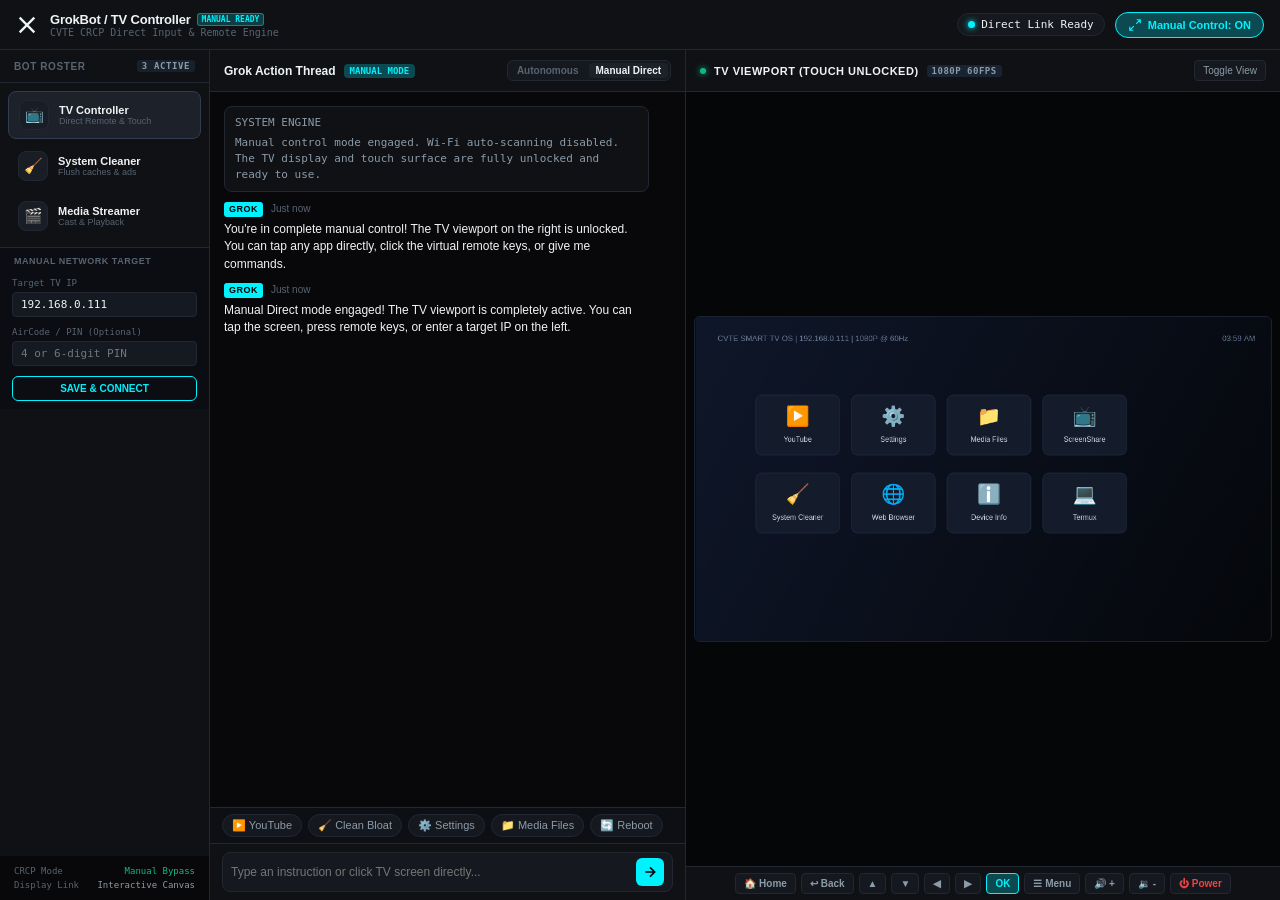
==== commit 2907fcde: "Switch GrokBot to Manual Direct mode (unlocked TV viewport & manual target IP)" ====
--- a/miniapp-gaia-grok/index.html
+++ b/miniapp-gaia-grok/index.html
@@ -20,24 +20,24 @@
         <div class="bot-identity">
           <div class="bot-title-line">
             <span class="bot-name" id="currentBotTitle">GrokBot / TV Controller</span>
-            <span class="active-badge">ACTIVE</span>
-          </div>
-          <span class="bot-role">CVTE CRCP Computer-Use Agent (Zero-Config Wi-Fi)</span>
+            <span class="active-badge" id="activeBadge">MANUAL READY</span>
+          </div>
+          <span class="bot-role">CVTE CRCP Direct Input & Remote Engine</span>
         </div>
       </div>
 
       <div class="topbar-right">
-        <!-- Live Wi-Fi Radar Badge -->
+        <!-- Status Badge -->
         <div class="connection-status" id="connStatus">
-          <span class="pulse-indicator"></span>
-          <span id="connLabel">Searching Wi-Fi...</span>
-        </div>
-
-        <button id="btnTakeover" class="action-pill-btn takeover">
+          <span class="pulse-indicator manual" id="statusDot"></span>
+          <span id="connLabel">Direct Link Ready</span>
+        </div>
+
+        <button id="btnTakeover" class="action-pill-btn takeover active">
           <svg width="14" height="14" viewBox="0 0 24 24" fill="none" stroke="currentColor" stroke-width="2">
             <path d="M15 3h6v6M9 21H3v-6M21 3l-7 7M3 21l7-7"/>
           </svg>
-          <span id="takeoverText">Manual Takeover</span>
+          <span id="takeoverText">Manual Control: ON</span>
         </button>
       </div>
     </header>
@@ -45,7 +45,7 @@
     <!-- Main Multi-Pane Workspace -->
     <div class="grok-workspace">
       
-      <!-- Left Pane: Bot Roster & Task Modes -->
+      <!-- Left Pane: Bot Roster & Manual Config -->
       <aside class="bot-roster-pane">
         <div class="roster-header">
           <span>BOT ROSTER</span>
@@ -57,14 +57,14 @@
             <div class="bot-avatar tv-avatar">📺</div>
             <div class="bot-meta">
               <span class="name">TV Controller</span>
-              <span class="status-msg">Autonomous UI Driving</span>
+              <span class="status-msg">Direct Remote & Touch</span>
             </div>
           </li>
           <li class="roster-item" data-bot="debloat-agent">
             <div class="bot-avatar clean-avatar">🧹</div>
             <div class="bot-meta">
               <span class="name">System Cleaner</span>
-              <span class="status-msg">Flush caches & bloatware</span>
+              <span class="status-msg">Flush caches & ads</span>
             </div>
           </li>
           <li class="roster-item" data-bot="media-agent">
@@ -76,24 +76,24 @@
           </li>
         </ul>
 
-        <div class="roster-section-title">QUICK TELEMETRY</div>
+        <div class="roster-section-title">MANUAL NETWORK TARGET</div>
+        <div class="manual-target-card">
+          <label>Target TV IP</label>
+          <input type="text" id="manualIpInput" value="192.168.0.111" placeholder="e.g. 192.168.0.111">
+          <label style="margin-top: 6px;">AirCode / PIN (Optional)</label>
+          <input type="text" id="manualPinInput" placeholder="4 or 6-digit PIN" maxlength="6">
+          <button id="btnConnectManual" class="cyber-outline-btn full-w">SAVE & CONNECT</button>
+        </div>
+
         <div class="roster-footer">
           <div class="system-stats">
             <div class="stat-row">
-              <span>CRCP Protocol</span>
-              <span class="val green">ARM64 JNI</span>
+              <span>CRCP Mode</span>
+              <span class="val green">Manual Bypass</span>
             </div>
             <div class="stat-row">
-              <span>Display Stream</span>
-              <span class="val">H.264 / 60 FPS</span>
-            </div>
-            <div class="stat-row">
-              <span>Wi-Fi Subnet</span>
-              <span class="val">192.168.0.x</span>
-            </div>
-            <div class="stat-row">
-              <span>AirCode Check</span>
-              <span class="val green">Auto-Bypass</span>
+              <span>Display Link</span>
+              <span class="val">Interactive Canvas</span>
             </div>
           </div>
         </div>
@@ -103,12 +103,12 @@
       <section class="grok-chat-pane">
         <div class="chat-header">
           <div class="chat-title">
-            <span class="agent-title">Grok Computer Use Thread</span>
-            <span class="agent-badge">LIVE RUNTIME</span>
+            <span class="agent-title">Grok Action Thread</span>
+            <span class="agent-badge">MANUAL MODE</span>
           </div>
           <div class="mode-selector">
-            <button class="mode-chip active" id="modeAuto">Autonomous</button>
-            <button class="mode-chip" id="modeStep">Human-In-Loop</button>
+            <button class="mode-chip" id="modeAuto">Autonomous</button>
+            <button class="mode-chip active" id="modeStep">Manual Direct</button>
           </div>
         </div>
 
@@ -117,7 +117,7 @@
           <div class="message-block system">
             <div class="msg-header">SYSTEM ENGINE</div>
             <div class="msg-body">
-              GrokBot initialized. Zero-config Wi-Fi daemon active. CRCP bundle mounted from <code>gaia-auto</code> repository.
+              Manual control mode engaged. Wi-Fi auto-scanning disabled. The TV display and touch surface are fully unlocked and ready to use.
             </div>
           </div>
 
@@ -127,7 +127,7 @@
               <span class="msg-time">Just now</span>
             </div>
             <div class="msg-body">
-              I'm actively monitoring your Wi-Fi for your TV. Tell me what to do, or click any suggested prompt below!
+              You're in complete manual control! The TV viewport on the right is unlocked. You can tap any app directly, click the virtual remote keys, or give me commands.
             </div>
           </div>
         </div>
@@ -138,12 +138,13 @@
           <button class="suggestion-chip" data-prompt="Clean TV bloatware and free RAM">🧹 Clean Bloat</button>
           <button class="suggestion-chip" data-prompt="Open TV Settings">⚙️ Settings</button>
           <button class="suggestion-chip" data-prompt="Open Media Browser">📁 Media Files</button>
+          <button class="suggestion-chip" data-prompt="Reboot TV">🔄 Reboot</button>
         </div>
 
         <!-- Grok Input Field -->
         <div class="chat-input-bar">
           <div class="input-wrapper">
-            <textarea id="userInput" rows="1" placeholder="Instruct GrokBot (e.g. 'Open YouTube', 'Clean bloatware', 'Volume up')..."></textarea>
+            <textarea id="userInput" rows="1" placeholder="Type an instruction or click TV screen directly..."></textarea>
             <button id="btnSend" class="send-action-btn">
               <svg width="16" height="16" viewBox="0 0 24 24" fill="none" stroke="currentColor" stroke-width="2.5">
                 <path d="M5 12h14M12 5l7 7-7 7"/>
@@ -153,17 +154,16 @@
         </div>
       </section>
 
-      <!-- Right Pane: Computer Use Live Preview (TV Display & Cursor) -->
+      <!-- Right Pane: Computer Preview & Interactive TV Canvas -->
       <section class="computer-preview-pane">
         <div class="preview-header">
           <div class="preview-title">
-            <span class="live-dot"></span>
-            <span>COMPUTER USE PREVIEW</span>
+            <span class="live-dot manual"></span>
+            <span>TV VIEWPORT (TOUCH UNLOCKED)</span>
             <span class="tv-resolution-badge">1080P 60FPS</span>
           </div>
           <div class="preview-controls">
-            <button id="btnRescan" class="subtle-btn" title="Re-scan Wi-Fi">Wi-Fi Scan</button>
-            <button id="btnSimulatePower" class="subtle-btn" title="Toggle Simulation Link">Toggle Link</button>
+            <button id="btnToggleDisplay" class="subtle-btn">Toggle View</button>
           </div>
         </div>
 
@@ -171,7 +171,7 @@
           <!-- TV Screen Surface -->
           <canvas id="tvDisplay" width="960" height="540"></canvas>
           
-          <!-- Grok AI Computer-Use Cursor -->
+          <!-- Grok AI Pointer Cursor -->
           <div id="aiCursor" class="grok-cursor">
             <svg width="22" height="22" viewBox="0 0 24 24" fill="#000" stroke="#00f2fe" stroke-width="2">
               <polygon points="3 3 10.07 19.97 12.58 12.58 19.97 10.07 3 3"/>
@@ -181,31 +181,21 @@
 
           <!-- Click Ripple Animation Layer -->
           <div id="clickRipple" class="click-ripple"></div>
-
-          <!-- Standby / Search Radar Screen -->
-          <div class="standby-screen" id="standbyScreen">
-            <div class="radar-circle">
-              <div class="sweep-arm"></div>
-            </div>
-            <h4>Searching Home Wi-Fi</h4>
-            <p>Scanning 192.168.0.x for CVTE Smart TV broadcast. Turn on your TV to auto-connect.</p>
-            <button id="btnWakeSim" class="cyber-outline-btn">Test with Simulated Display</button>
-          </div>
         </div>
 
         <!-- TV Physical Navigation Strip -->
         <div class="tv-remote-strip">
-          <button class="pill-key" data-key="HOME">Home</button>
-          <button class="pill-key" data-key="BACK">Back</button>
+          <button class="pill-key" data-key="HOME">🏠 Home</button>
+          <button class="pill-key" data-key="BACK">↩ Back</button>
           <button class="pill-key" data-key="UP">▲</button>
           <button class="pill-key" data-key="DOWN">▼</button>
           <button class="pill-key" data-key="LEFT">◀</button>
           <button class="pill-key" data-key="RIGHT">▶</button>
           <button class="pill-key highlight" data-key="OK">OK</button>
-          <button class="pill-key" data-key="MENU">Menu</button>
-          <button class="pill-key" data-key="VOL_UP">Vol +</button>
-          <button class="pill-key" data-key="VOL_DOWN">Vol -</button>
-          <button class="pill-key red" data-key="POWER">Power</button>
+          <button class="pill-key" data-key="MENU">☰ Menu</button>
+          <button class="pill-key" data-key="VOL_UP">🔊 +</button>
+          <button class="pill-key" data-key="VOL_DOWN">🔉 -</button>
+          <button class="pill-key red" data-key="POWER">⏻ Power</button>
         </div>
       </section>
 
--- a/miniapp-gaia-grok/style.css
+++ b/miniapp-gaia-grok/style.css
@@ -23,24 +23,29 @@
   -webkit-tap-highlight-color: transparent;
 }
 
+html, body {
+  width: 100%;
+  height: 100%;
+  overflow: hidden;
+}
+
 body.grok-dark {
   background-color: var(--bg-black);
   color: var(--text-primary);
   font-family: var(--font-sans);
-  height: 100vh;
-  overflow: hidden;
   user-select: none;
 }
 
 .grok-layout {
   display: flex;
   flex-direction: column;
-  height: 100vh;
+  width: 100%;
+  height: 100%;
 }
 
 /* Topbar */
 .grok-topbar {
-  height: 52px;
+  height: 50px;
   background-color: var(--bg-surface);
   border-bottom: 1px solid var(--border-subtle);
   display: flex;
@@ -48,23 +53,27 @@
   justify-content: space-between;
   padding: 0 16px;
   flex-shrink: 0;
+  z-index: 20;
 }
 
 .topbar-left {
   display: flex;
   align-items: center;
   gap: 12px;
+  min-width: 0;
 }
 
 .xai-logo {
   color: var(--text-primary);
   display: flex;
   align-items: center;
+  flex-shrink: 0;
 }
 
 .bot-identity {
   display: flex;
   flex-direction: column;
+  min-width: 0;
 }
 
 .bot-title-line {
@@ -77,61 +86,59 @@
   font-size: 13px;
   font-weight: 700;
   letter-spacing: -0.2px;
+  white-space: nowrap;
+  overflow: hidden;
+  text-overflow: ellipsis;
 }
 
 .active-badge {
   font-size: 8px;
   font-weight: 800;
-  background: rgba(16, 185, 129, 0.2);
-  color: var(--accent-green);
-  border: 1px solid rgba(16, 185, 129, 0.4);
+  background: rgba(0, 242, 254, 0.2);
+  color: var(--grok-cyan);
+  border: 1px solid rgba(0, 242, 254, 0.4);
   padding: 1px 4px;
   border-radius: 3px;
   font-family: var(--font-mono);
+  flex-shrink: 0;
 }
 
 .bot-role {
   font-size: 10px;
   color: var(--text-muted);
   font-family: var(--font-mono);
+  white-space: nowrap;
+  overflow: hidden;
+  text-overflow: ellipsis;
 }
 
 .topbar-right {
   display: flex;
   align-items: center;
-  gap: 12px;
+  gap: 10px;
+  flex-shrink: 0;
 }
 
 .connection-status {
   display: flex;
   align-items: center;
-  gap: 8px;
+  gap: 6px;
   background: var(--bg-card);
   border: 1px solid var(--border-subtle);
-  padding: 5px 10px;
+  padding: 4px 10px;
   border-radius: 20px;
   font-size: 11px;
   font-family: var(--font-mono);
+  white-space: nowrap;
 }
 
 .pulse-indicator {
   width: 7px;
   height: 7px;
   border-radius: 50%;
-  background-color: #f59e0b;
-  animation: pulse-ring 1.5s infinite ease-in-out;
-}
-
-.pulse-indicator.connected {
-  background-color: var(--accent-green);
-  box-shadow: 0 0 8px var(--accent-green);
-  animation: none;
-}
-
-@keyframes pulse-ring {
-  0% { transform: scale(0.9); opacity: 0.6; }
-  50% { transform: scale(1.3); opacity: 1; }
-  100% { transform: scale(0.9); opacity: 0.6; }
+  background-color: var(--grok-cyan);
+  box-shadow: 0 0 6px var(--grok-cyan);
+  flex-shrink: 0;
 }
 
 .action-pill-btn {
@@ -141,17 +148,13 @@
   background: var(--bg-card);
   color: var(--text-primary);
   border: 1px solid var(--border-subtle);
-  padding: 6px 12px;
+  padding: 5px 12px;
   border-radius: 20px;
   font-size: 11px;
   font-weight: 600;
   cursor: pointer;
+  white-space: nowrap;
   transition: all 0.2s;
-}
-
-.action-pill-btn:hover {
-  background: var(--bg-hover);
-  border-color: var(--border-active);
 }
 
 .action-pill-btn.takeover.active {
@@ -160,16 +163,19 @@
   border-color: var(--grok-cyan);
 }
 
-/* Workspace Multi-Pane */
+/* Workspace Multi-Pane Container */
 .grok-workspace {
   flex: 1;
   display: flex;
-  overflow: hidden;
+  flex-direction: row;
+  overflow: hidden;
+  width: 100%;
+  height: calc(100% - 50px);
 }
 
 /* Left: Bot Roster */
 .bot-roster-pane {
-  width: 220px;
+  width: 210px;
   background-color: var(--bg-surface);
   border-right: 1px solid var(--border-subtle);
   display: flex;
@@ -177,14 +183,14 @@
   flex-shrink: 0;
 }
 
-@media (max-width: 800px) {
+@media (max-width: 900px) {
   .bot-roster-pane {
     display: none;
   }
 }
 
 .roster-header {
-  padding: 12px 16px;
+  padding: 10px 14px;
   font-size: 10px;
   font-weight: 700;
   color: var(--text-muted);
@@ -210,7 +216,6 @@
   display: flex;
   flex-direction: column;
   gap: 4px;
-  flex: 1;
 }
 
 .roster-item {
@@ -233,15 +238,16 @@
 }
 
 .bot-avatar {
-  width: 32px;
-  height: 32px;
+  width: 30px;
+  height: 30px;
   border-radius: 8px;
   display: flex;
   align-items: center;
   justify-content: center;
-  font-size: 16px;
+  font-size: 15px;
   background: #181d26;
   border: 1px solid var(--border-subtle);
+  flex-shrink: 0;
 }
 
 .bot-meta {
@@ -251,7 +257,7 @@
 }
 
 .bot-meta .name {
-  font-size: 12px;
+  font-size: 11px;
   font-weight: 600;
   color: var(--text-primary);
   white-space: nowrap;
@@ -260,7 +266,7 @@
 }
 
 .bot-meta .status-msg {
-  font-size: 10px;
+  font-size: 9px;
   color: var(--text-muted);
   white-space: nowrap;
   overflow: hidden;
@@ -268,7 +274,7 @@
 }
 
 .roster-section-title {
-  padding: 8px 16px;
+  padding: 8px 14px 4px;
   font-size: 9px;
   font-weight: 700;
   letter-spacing: 0.5px;
@@ -277,17 +283,54 @@
   border-top: 1px solid var(--border-subtle);
 }
 
+.manual-target-card {
+  padding: 8px 12px;
+  background: #0b0d12;
+  display: flex;
+  flex-direction: column;
+  gap: 4px;
+}
+
+.manual-target-card label {
+  font-size: 9px;
+  color: var(--text-muted);
+  font-family: var(--font-mono);
+}
+
+.manual-target-card input {
+  background: #141922;
+  border: 1px solid var(--border-subtle);
+  border-radius: 4px;
+  padding: 5px 8px;
+  color: var(--text-primary);
+  font-size: 11px;
+  font-family: var(--font-mono);
+  outline: none;
+}
+
+.manual-target-card input:focus {
+  border-color: var(--grok-cyan);
+}
+
+.cyber-outline-btn.full-w {
+  width: 100%;
+  margin-top: 6px;
+  padding: 6px 10px;
+  font-size: 10px;
+}
+
 .roster-footer {
-  padding: 12px;
+  padding: 10px 14px;
   background: var(--bg-black);
+  margin-top: auto;
 }
 
 .system-stats {
   display: flex;
   flex-direction: column;
-  gap: 5px;
-  font-family: var(--font-mono);
-  font-size: 10px;
+  gap: 4px;
+  font-family: var(--font-mono);
+  font-size: 9px;
   color: var(--text-muted);
 }
 
@@ -304,35 +347,42 @@
   color: var(--accent-green);
 }
 
-/* Center: Chat & Actions Feed */
+/* Center: Chat & Neural Log Feed */
 .grok-chat-pane {
-  flex: 1.1;
+  flex: 1;
+  min-width: 0;
   background-color: var(--bg-black);
   display: flex;
   flex-direction: column;
   border-right: 1px solid var(--border-subtle);
   overflow: hidden;
+  height: 100%;
 }
 
 .chat-header {
-  height: 44px;
-  padding: 0 16px;
+  height: 42px;
+  padding: 0 14px;
   display: flex;
   align-items: center;
   justify-content: space-between;
   border-bottom: 1px solid var(--border-subtle);
   background: var(--bg-surface);
+  flex-shrink: 0;
 }
 
 .chat-title {
   display: flex;
   align-items: center;
   gap: 8px;
+  min-width: 0;
 }
 
 .agent-title {
   font-size: 12px;
   font-weight: 600;
+  white-space: nowrap;
+  overflow: hidden;
+  text-overflow: ellipsis;
 }
 
 .agent-badge {
@@ -343,15 +393,17 @@
   padding: 2px 6px;
   border-radius: 4px;
   font-weight: 700;
+  flex-shrink: 0;
 }
 
 .mode-selector {
   display: flex;
-  gap: 4px;
+  gap: 3px;
   background: var(--bg-card);
   padding: 2px;
   border-radius: 6px;
   border: 1px solid var(--border-subtle);
+  flex-shrink: 0;
 }
 
 .mode-chip {
@@ -359,10 +411,11 @@
   border: none;
   color: var(--text-muted);
   font-size: 10px;
-  padding: 3px 8px;
+  padding: 2px 7px;
   border-radius: 4px;
   cursor: pointer;
   font-weight: 600;
+  white-space: nowrap;
 }
 
 .mode-chip.active {
@@ -372,11 +425,12 @@
 
 .chat-feed {
   flex: 1;
-  padding: 16px;
+  padding: 14px;
   overflow-y: auto;
   display: flex;
   flex-direction: column;
-  gap: 12px;
+  gap: 10px;
+  min-height: 0;
 }
 
 .message-block {
@@ -384,13 +438,13 @@
   flex-direction: column;
   gap: 4px;
   max-width: 95%;
-  line-height: 1.5;
+  line-height: 1.45;
 }
 
 .message-block.system {
   background: var(--bg-surface);
   border: 1px solid var(--border-subtle);
-  padding: 10px 12px;
+  padding: 8px 10px;
   border-radius: 8px;
   font-family: var(--font-mono);
   font-size: 11px;
@@ -437,7 +491,7 @@
   background: #0d1219;
   border: 1px solid #1f2c3f;
   border-left: 3px solid var(--grok-cyan);
-  padding: 8px 12px;
+  padding: 6px 10px;
   border-radius: 4px;
   font-family: var(--font-mono);
   font-size: 11px;
@@ -453,17 +507,18 @@
 .quick-chips-bar {
   display: flex;
   gap: 6px;
-  padding: 8px 12px;
+  padding: 6px 12px;
   background: #0d0f14;
   border-top: 1px solid var(--border-subtle);
   overflow-x: auto;
+  flex-shrink: 0;
 }
 
 .suggestion-chip {
   background: var(--bg-card);
   color: var(--text-secondary);
   border: 1px solid var(--border-subtle);
-  padding: 4px 10px;
+  padding: 4px 9px;
   border-radius: 14px;
   font-size: 11px;
   white-space: nowrap;
@@ -479,9 +534,10 @@
 
 /* Chat Input Bar */
 .chat-input-bar {
-  padding: 10px 12px;
+  padding: 8px 12px;
   border-top: 1px solid var(--border-subtle);
   background: var(--bg-surface);
+  flex-shrink: 0;
 }
 
 .input-wrapper {
@@ -490,7 +546,7 @@
   background: var(--bg-card);
   border: 1px solid var(--border-subtle);
   border-radius: 8px;
-  padding: 6px 10px;
+  padding: 5px 8px;
   transition: border-color 0.2s;
 }
 
@@ -520,30 +576,29 @@
   align-items: center;
   justify-content: center;
   cursor: pointer;
-  transition: opacity 0.15s;
-}
-
-.send-action-btn:hover {
-  opacity: 0.9;
+  flex-shrink: 0;
 }
 
 /* Right: Computer Preview Pane */
 .computer-preview-pane {
-  flex: 1.5;
+  flex: 1.25;
+  min-width: 0;
   background: #000;
   display: flex;
   flex-direction: column;
   overflow: hidden;
+  height: 100%;
 }
 
 .preview-header {
-  height: 44px;
-  padding: 0 16px;
+  height: 42px;
+  padding: 0 14px;
   background: var(--bg-surface);
   border-bottom: 1px solid var(--border-subtle);
   display: flex;
   align-items: center;
   justify-content: space-between;
+  flex-shrink: 0;
 }
 
 .preview-title {
@@ -553,6 +608,7 @@
   font-size: 11px;
   font-weight: 700;
   letter-spacing: 0.5px;
+  white-space: nowrap;
 }
 
 .live-dot {
@@ -561,6 +617,12 @@
   border-radius: 50%;
   background: var(--grok-cyan);
   box-shadow: 0 0 6px var(--grok-cyan);
+  flex-shrink: 0;
+}
+
+.live-dot.manual {
+  background: var(--accent-green);
+  box-shadow: 0 0 6px var(--accent-green);
 }
 
 .tv-resolution-badge {
@@ -570,11 +632,13 @@
   color: var(--text-secondary);
   padding: 1px 5px;
   border-radius: 3px;
+  flex-shrink: 0;
 }
 
 .preview-controls {
   display: flex;
   gap: 6px;
+  flex-shrink: 0;
 }
 
 .subtle-btn {
@@ -585,6 +649,7 @@
   font-size: 10px;
   border-radius: 4px;
   cursor: pointer;
+  white-space: nowrap;
 }
 
 .subtle-btn:hover {
@@ -595,20 +660,25 @@
 /* TV Viewport */
 .tv-viewport {
   flex: 1;
+  min-height: 0;
   position: relative;
   display: flex;
   align-items: center;
   justify-content: center;
   background: #050608;
   overflow: hidden;
+  padding: 8px;
 }
 
 #tvDisplay {
-  width: 100%;
+  max-width: 100%;
+  max-height: 100%;
   aspect-ratio: 16 / 9;
-  max-height: 100%;
   object-fit: contain;
   background: #090c13;
+  border-radius: 6px;
+  border: 1px solid #1a2230;
+  cursor: crosshair;
 }
 
 /* Grok AI Mouse Cursor */
@@ -655,65 +725,11 @@
   opacity: 1;
 }
 
-/* Standby Radar */
-.standby-screen {
-  position: absolute;
-  inset: 0;
-  background: radial-gradient(circle at center, #0e1522 0%, #030406 100%);
-  display: flex;
-  flex-direction: column;
-  align-items: center;
-  justify-content: center;
-  text-align: center;
-  padding: 24px;
-  z-index: 5;
-}
-
-.radar-circle {
-  width: 70px;
-  height: 70px;
-  border-radius: 50%;
-  border: 2px solid rgba(0, 242, 254, 0.2);
-  position: relative;
-  margin-bottom: 16px;
-  overflow: hidden;
-}
-
-.sweep-arm {
-  position: absolute;
-  width: 50%;
-  height: 50%;
-  top: 0;
-  right: 0;
-  background: linear-gradient(45deg, transparent, rgba(0, 242, 254, 0.4));
-  transform-origin: 0% 100%;
-  animation: radar-spin 2s linear infinite;
-}
-
-@keyframes radar-spin {
-  0% { transform: rotate(0deg); }
-  100% { transform: rotate(360deg); }
-}
-
-.standby-screen h4 {
-  font-size: 14px;
-  font-weight: 700;
-  margin-bottom: 6px;
-}
-
-.standby-screen p {
-  font-size: 11px;
-  color: var(--text-muted);
-  max-width: 260px;
-  line-height: 1.4;
-  margin-bottom: 14px;
-}
-
 .cyber-outline-btn {
   background: transparent;
   color: var(--grok-cyan);
   border: 1px solid var(--grok-cyan);
-  padding: 6px 14px;
+  padding: 5px 12px;
   border-radius: 6px;
   font-size: 11px;
   font-weight: 700;
@@ -728,24 +744,26 @@
 .tv-remote-strip {
   background: var(--bg-surface);
   border-top: 1px solid var(--border-subtle);
-  padding: 8px 12px;
-  display: flex;
-  gap: 6px;
+  padding: 6px 10px;
+  display: flex;
+  gap: 5px;
   overflow-x: auto;
   align-items: center;
   justify-content: center;
+  flex-shrink: 0;
 }
 
 .pill-key {
   background: var(--bg-card);
   color: var(--text-secondary);
   border: 1px solid var(--border-subtle);
-  padding: 5px 10px;
+  padding: 4px 8px;
   border-radius: 4px;
-  font-size: 11px;
+  font-size: 10px;
   cursor: pointer;
   white-space: nowrap;
   font-weight: 600;
+  flex-shrink: 0;
 }
 
 .pill-key:active {
@@ -762,3 +780,23 @@
 .pill-key.red {
   color: var(--accent-red);
 }
+
+/* Portrait & Narrow Screen Adaptations */
+@media (max-width: 600px) and (orientation: portrait), (max-aspect-ratio: 1/1) {
+  .grok-workspace {
+    flex-direction: column;
+  }
+
+  .computer-preview-pane {
+    order: -1;
+    height: 42%;
+    flex: none;
+    border-bottom: 1px solid var(--border-subtle);
+  }
+
+  .grok-chat-pane {
+    height: 58%;
+    flex: none;
+    border-right: none;
+  }
+}
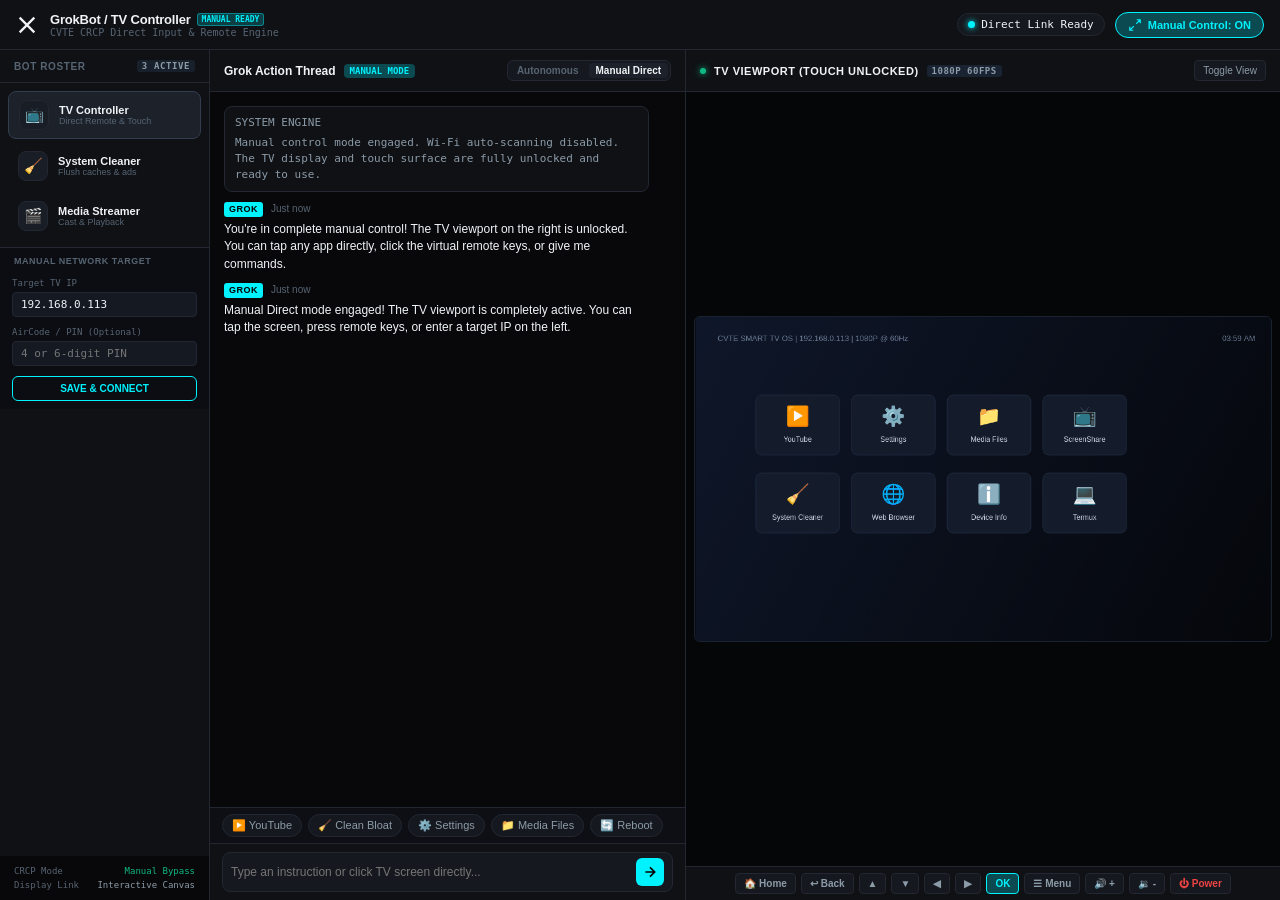
==== commit 7bb44223: "Update active TV target to 192.168.0.113" ====
--- a/miniapp-gaia-grok/index.html
+++ b/miniapp-gaia-grok/index.html
@@ -79,7 +79,7 @@
         <div class="roster-section-title">MANUAL NETWORK TARGET</div>
         <div class="manual-target-card">
           <label>Target TV IP</label>
-          <input type="text" id="manualIpInput" value="192.168.0.111" placeholder="e.g. 192.168.0.111">
+          <input type="text" id="manualIpInput" value="192.168.0.113" placeholder="e.g. 192.168.0.113">
           <label style="margin-top: 6px;">AirCode / PIN (Optional)</label>
           <input type="text" id="manualPinInput" placeholder="4 or 6-digit PIN" maxlength="6">
           <button id="btnConnectManual" class="cyber-outline-btn full-w">SAVE & CONNECT</button>
